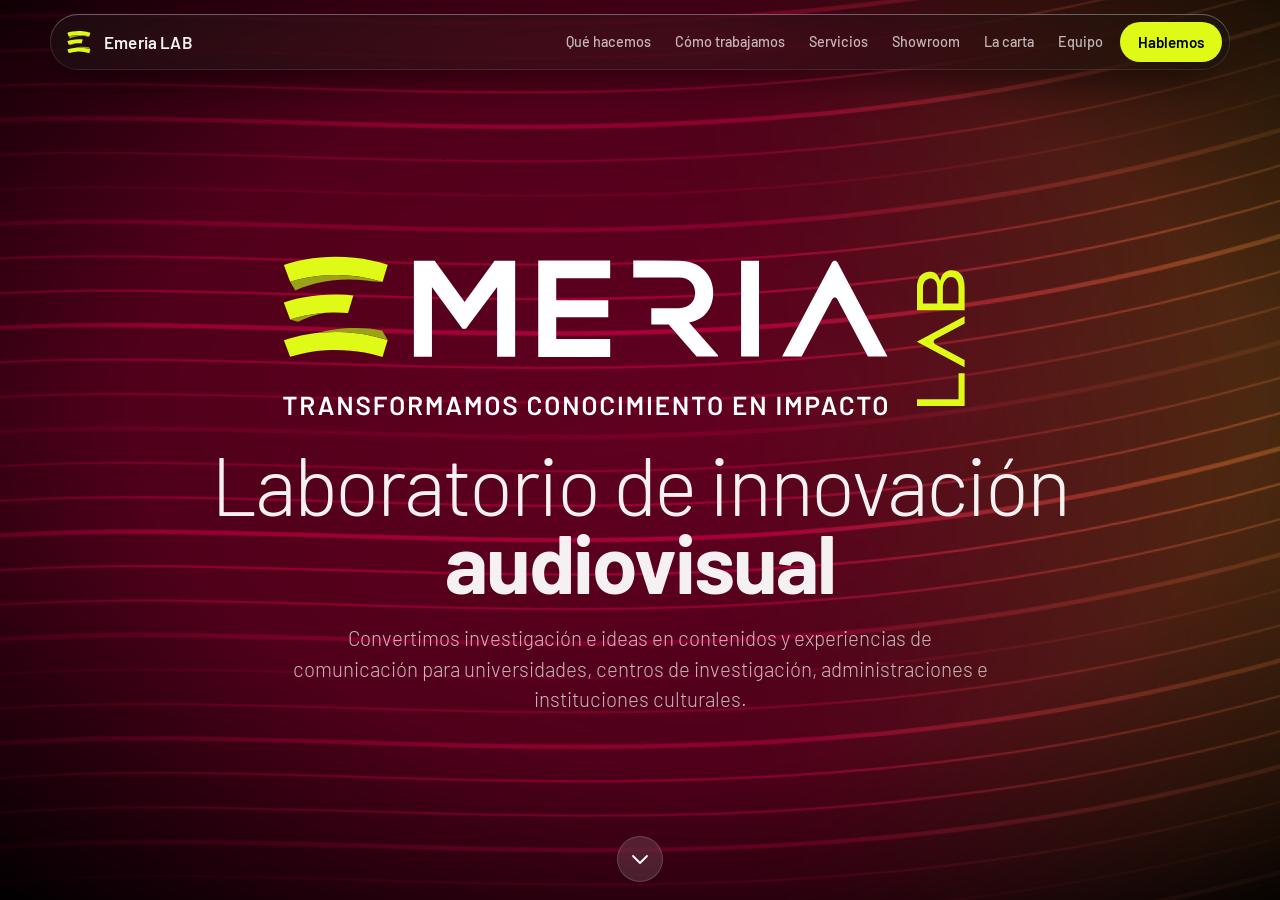
==== index.html @ b10e9a9f "Iguala las dos hojas de la carta Las dos páginas tienen el mismo ancho y el mismo cuerpo, y los plat" ====
<!doctype html>
<html lang="es">
<head>
  <meta charset="utf-8">
  <meta name="viewport" content="width=device-width, initial-scale=1">
  <meta name="description" content="Emeria LAB es un laboratorio de innovación audiovisual. Transformamos conocimiento en impacto: comunicación de proyectos de investigación, producción audiovisual y visualización de datos.">
  <meta name="theme-color" content="#000000">
  <meta property="og:title" content="Emeria LAB. Transformamos conocimiento en impacto">
  <meta property="og:description" content="Laboratorio de innovación audiovisual para ciencia, cultura, educación e innovación.">
  <meta property="og:type" content="website">
  <title>Emeria LAB. Transformamos conocimiento en impacto</title>
  <link rel="icon" href="favicon.svg">
  <link rel="preload" href="assets/fonts/barlow-300.woff2" as="font" type="font/woff2" crossorigin>
  <link rel="preload" href="assets/fonts/barlow-700.woff2" as="font" type="font/woff2" crossorigin>
  <link rel="stylesheet" href="assets/fonts/barlow.css">
  <link rel="stylesheet" href="carta.css?v=20261118i">
  <link rel="stylesheet" href="emeria.css?v=20261118i">
</head>
<body>
  <a class="skip-link" href="#que-hacemos">Ir al contenido</a>

  <!-- Luz de fondo: las bandas las dibuja home.js -->
  <div class="light" aria-hidden="true">
    <svg viewBox="0 0 1600 1000" preserveAspectRatio="xMidYMid slice" id="lightField">
      <defs>
        <linearGradient id="rib-gradient" gradientUnits="userSpaceOnUse" x1="0" y1="0" x2="1600" y2="0">
          <stop offset="0" stop-color="#f50152"/>
          <stop offset="0.3" stop-color="#f50152"/>
          <stop offset="0.85" stop-color="#defa16"/>
          <stop offset="1" stop-color="#defa16"/>
        </linearGradient>
      </defs>
      <g class="ribs glow"></g>
      <g class="ribs lines"></g>
    </svg>
  </div>

  <header>
    <nav class="nav" aria-label="Navegación principal">
      <a class="nav-brand" href="#inicio" aria-label="Emeria LAB, inicio">
        <img src="assets/brand/emeria-lab-imagotipo.svg" alt="" width="30" height="30">
        <span>Emeria LAB</span>
      </a>
      <div class="nav-links" id="navLinks">
        <a href="#que-hacemos">Qué hacemos</a>
        <a href="#como">Cómo trabajamos</a>
        <a href="#servicios">Servicios</a>
        <a href="#showroom">Showroom</a>
        <a href="#carta">La carta</a>
        <a href="#equipo">Equipo</a>
      </div>
      <button class="nav-toggle" id="navToggle" type="button" aria-expanded="false" aria-controls="navSheet">Menú</button>
      <a class="btn btn-lime btn-small" href="#contacto">Hablemos</a>
    </nav>
    <div class="nav-sheet" id="navSheet" data-open="false">
      <a href="#que-hacemos">Qué hacemos</a>
      <a href="#como">Cómo trabajamos</a>
      <a href="#servicios">Servicios</a>
      <a href="#showroom">Showroom</a>
      <a href="#carta">La carta</a>
      <a href="#equipo">Equipo</a>
      <a href="#contacto">Hablemos</a>
    </div>
  </header>

  <main class="reel" id="reel">
    <!-- 1. Inicio -->
    <section class="band hero" id="inicio">
      <div class="band-inner hero-stack">
        <div class="hero-seq">
          <div class="hero-mark">
            <img class="hero-logo" src="assets/brand/emeria-lab-logo-transparente.svg" width="612" height="284" alt="Emeria LAB. Transformamos conocimiento en impacto">
          </div>
          <h1 class="display">Laboratorio de innovación <b>audiovisual</b></h1>
          <p class="lead">Convertimos investigación e ideas en contenidos y experiencias de comunicación para universidades, centros de investigación, administraciones e instituciones culturales.</p>
        </div>
      </div>
    </section>

    <!-- 2. Qué hacemos -->
    <section class="band" id="que-hacemos" aria-labelledby="que-hacemos-title">
      <div class="band-inner about-grid">
        <div>
          <h2 class="sr-only" id="que-hacemos-title">Qué hacemos</h2>
          <p class="about-statement">Integramos <strong>investigación, creatividad y tecnologías emergentes</strong> para que el conocimiento llegue a las personas a las que tiene que llegar.</p>
          <p class="about-note">Cada proyecto se apoya en cuatro pilares: conocimiento, tecnología, creatividad y audiencias. Por eso el rigor entra desde el guion y la medición llega hasta la entrega.</p>
        </div>
        <ul class="fields">
          <li class="glass field-card">
            <h3>Ciencia</h3>
            <p>Divulgación de investigaciones, comunicación de resultados y proyectos científicos.</p>
          </li>
          <li class="glass field-card">
            <h3>Cultura</h3>
            <p>Patrimonio, creación artística, contenidos culturales y narrativas documentales.</p>
          </li>
          <li class="glass field-card">
            <h3>Educación</h3>
            <p>Recursos audiovisuales de aprendizaje, comunicación educativa y nuevos formatos didácticos.</p>
          </li>
          <li class="glass field-card">
            <h3>Innovación</h3>
            <p>Experimentación narrativa y tecnológica, inteligencia artificial y formatos emergentes.</p>
          </li>
        </ul>
      </div>
    </section>

    <!-- 3. Tres formas -->
    <section class="band" id="como" aria-labelledby="como-title">
      <div class="band-inner">
        <header class="band-head">
          <h2 class="title" id="como-title">Tres formas <b>de trabajar contigo</b></h2>
        </header>
        <ul class="modes" id="modes"></ul>
      </div>
    </section>

    <!-- 4. Cinco líneas -->
    <section class="band" id="servicios" aria-labelledby="servicios-title">
      <div class="band-inner">
        <header class="band-head">
          <h2 class="title" id="servicios-title">Cinco líneas <b>de servicio</b></h2>
        </header>
        <div class="services">
          <div class="line-tabs" id="lineTabs" role="tablist" aria-label="Líneas de servicio"></div>
          <div class="glass line-panel" id="linePanel" role="tabpanel" tabindex="0"></div>
        </div>
        <p class="services-more">
          <a class="text-link" href="servicios.html">Catálogo completo</a>
        </p>
      </div>
    </section>

    <!-- 5. Showroom -->
    <section class="band" id="showroom" aria-labelledby="showroom-title">
      <div class="band-inner">
        <header class="band-head show-head">
          <h2 class="title" id="showroom-title">Showroom</h2>
          <a class="show-more" href="showroom.html" aria-label="Ver más trabajos">
            <svg width="22" height="22" viewBox="0 0 22 22" aria-hidden="true"><path d="M8 4l7 7-7 7" fill="none" stroke="currentColor" stroke-width="1.8" stroke-linecap="round" stroke-linejoin="round"/></svg>
          </a>
        </header>
        <ul class="show-picks" id="showPicks"></ul>
      </div>
    </section>

    <!-- 6. La carta -->
    <section class="band" id="carta" aria-labelledby="carta-title">
      <h2 class="sr-only" id="carta-title">La carta</h2>
      <div class="carta-stage">
        <div class="carta-book" id="cartaBook">
          <div class="carta-page-left" id="cartaLeft">
            <div class="carta-logo">
              <img src="assets/brand/emeria-lab-logo-transparente.svg" width="612" height="284" alt="Emeria LAB. Transformamos conocimiento en impacto">
            </div>
            <div class="carta-left-sheet" id="cartaLeftSheet"></div>
          </div>
          <div class="carta-scene" id="cartaScene">
            <div class="carta-under" id="cartaUnder"></div>
            <div class="carta-leaf" id="cartaLeaf">
              <div class="carta-face carta-face-front" id="cartaFront"></div>
              <div class="carta-face carta-face-back" id="cartaBack" aria-hidden="true"></div>
            </div>
          </div>
        </div>
      </div>
      <p class="carta-live" id="cartaLive" aria-live="polite"></p>
    </section>

    <!-- 7. Contacto -->
    <section class="band" id="contacto" aria-labelledby="contacto-title">
      <div class="band-inner contact-grid">
        <div>
          <h2 class="title" id="contacto-title">Hablemos</h2>
          <p class="lead">Con unas líneas nos basta para empezar.</p>
        </div>

        <form class="glass contact-form" id="contactForm" novalidate>
          <div class="form-row">
            <label for="cf-name">Nombre</label>
            <input class="input" id="cf-name" name="nombre" type="text" autocomplete="name" required>
          </div>
          <div class="form-row">
            <label for="cf-org">Organización</label>
            <input class="input" id="cf-org" name="organizacion" type="text" autocomplete="organization">
          </div>
          <div class="form-row wide">
            <label for="cf-email">Correo electrónico</label>
            <input class="input" id="cf-email" name="correo" type="email" autocomplete="email" required>
          </div>
          <fieldset class="form-row">
            <legend>Desde dónde escribes</legend>
            <div class="segmented">
              <label><input type="radio" name="perfil" value="UNIR"> UNIR</label>
              <label><input type="radio" name="perfil" value="Entidad externa" checked> Otra entidad</label>
            </div>
          </fieldset>
          <div class="form-row">
            <label for="cf-line">Qué te interesa</label>
            <select class="input" id="cf-line" name="linea"></select>
          </div>
          <div class="form-row wide">
            <label for="cf-message">Cuéntanos qué necesitas</label>
            <textarea class="input" id="cf-message" name="mensaje" required placeholder="Qué quieres comunicar, a quién y para cuándo"></textarea>
          </div>
          <div class="hp" aria-hidden="true">
            <label for="cf-web">No rellenes este campo</label>
            <input id="cf-web" name="web" type="text" tabindex="-1" autocomplete="off">
          </div>
          <label class="consent form-row wide">
            <input type="checkbox" name="consentimiento" required>
            <span>Acepto que Emeria LAB use estos datos para responder a mi consulta.</span>
          </label>
          <div class="form-foot form-row wide">
            <button class="btn btn-lime" type="submit" id="contactSubmit">Enviar consulta</button>
            <p class="form-status" id="contactStatus" role="status" aria-live="polite"></p>
          </div>
        </form>
        <p class="contact-legal">© <span id="year">2026</span> Emeria LAB · UNIR TV · <a href="servicios.html">Catálogo</a> · <a href="formatos.html">Formatos</a></p>
      </div>
    </section>
  </main>

  <button class="reel-next" id="reelNext" type="button" aria-label="Siguiente pantalla">
    <svg width="22" height="22" viewBox="0 0 22 22" aria-hidden="true"><path d="M4 8l7 7 7-7" fill="none" stroke="currentColor" stroke-width="1.8" stroke-linecap="round" stroke-linejoin="round"/></svg>
  </button>

  <dialog class="equipo-dialog" id="equipo" aria-labelledby="equipo-title">
    <div class="equipo-dialog-bar">
      <h2 class="title" id="equipo-title">Quién está <b>detrás</b></h2>
      <button type="button" class="equipo-close" data-close-equipo>Cerrar</button>
    </div>
    <ul class="people" id="people"></ul>
    <p class="team-note">Universidad Internacional de La Rioja, UNIR TV.</p>
    <ul class="glass areas" id="areas"></ul>
  </dialog>

  <script src="data.js?v=20261118b"></script>
  <script src="home.js?v=20261118h"></script>
  <script src="carta.js?v=20261118i"></script>
</body>
</html>
---- assets/fonts/barlow.css ----
/* Barlow (SIL Open Font License 1.1), servida desde el propio sitio. */
@font-face {
  font-family: "Barlow";
  font-style: normal;
  font-weight: 300;
  font-display: swap;
  src: url("barlow-300.woff2") format("woff2");
}
@font-face {
  font-family: "Barlow";
  font-style: normal;
  font-weight: 400;
  font-display: swap;
  src: url("barlow-400.woff2") format("woff2");
}
@font-face {
  font-family: "Barlow";
  font-style: normal;
  font-weight: 500;
  font-display: swap;
  src: url("barlow-500.woff2") format("woff2");
}
@font-face {
  font-family: "Barlow";
  font-style: normal;
  font-weight: 600;
  font-display: swap;
  src: url("barlow-600.woff2") format("woff2");
}
@font-face {
  font-family: "Barlow";
  font-style: normal;
  font-weight: 700;
  font-display: swap;
  src: url("barlow-700.woff2") format("woff2");
}
---- carta.css ----
/* La carta, a pantalla completa. Títulos en italiana manuscrita,
   cuerpo en una romana con serifas. La hoja gira sobre el lomo. */

@font-face {
  font-family: "Italianno";
  font-style: normal;
  font-weight: 400;
  font-display: swap;
  src: url("assets/fonts/italianno-400.woff2") format("woff2");
}

@font-face {
  font-family: "Libre Baskerville";
  font-style: normal;
  font-weight: 400;
  font-display: swap;
  src: url("assets/fonts/libre-baskerville-400.woff2") format("woff2");
}

@font-face {
  font-family: "Libre Baskerville";
  font-style: normal;
  font-weight: 700;
  font-display: swap;
  src: url("assets/fonts/libre-baskerville-700.woff2") format("woff2");
}

*,
*::before,
*::after {
  box-sizing: border-box;
}

html,
body {
  height: 100%;
  margin: 0;
}

body {
  overflow: hidden;
  color: #1a120c;
  background:
    radial-gradient(70% 46% at 88% 8%, rgba(245, 1, 82, 0.38), transparent 56%),
    radial-gradient(54% 40% at 6% 96%, rgba(222, 250, 22, 0.16), transparent 52%),
    #14080c;
  font-family: "Libre Baskerville", "Palatino Linotype", Palatino, serif;
}

.carta-exit {
  position: fixed;
  top: 16px;
  left: 18px;
  z-index: 5;
  color: #fff;
  font-family: "Libre Baskerville", Palatino, serif;
  font-size: 0.92rem;
  letter-spacing: 0.04em;
  text-decoration: none;
}

.carta-exit:hover {
  color: #defa16;
}

.carta-stage {
  display: flex;
  align-items: center;
  justify-content: center;
  height: 100svh;
  padding: 54px 4vw 28px;
}

/* Cerrada, una hoja centrada. Al abrir, el libro crece hacia los dos lados
   y la hoja derecha se corre para dejar ver la izquierda. */
.carta-book {
  display: flex;
  align-items: stretch;
  width: min(560px, 100%);
  height: 100%;
  margin-inline: auto;
  transition: width 0.55s ease;
}

.carta-book.is-open {
  width: min(980px, 100%);
}

.carta-page-left {
  display: flex;
  flex: 0 0 0;
  align-items: center;
  justify-content: center;
  min-width: 0;
  overflow: hidden;
  opacity: 0;
  background: transparent;
  transition: flex-basis 0.55s ease, opacity 0.4s ease;
}

.carta-book.is-open .carta-page-left {
  flex: 0 0 38%;
  opacity: 1;
}

.carta-book.is-open .carta-house {
  display: none;
}

.carta-left-sheet {
  display: none;
  width: 100%;
  height: 100%;
  min-height: 0;
  overflow: auto;
}

.carta-book.is-spread .carta-logo {
  display: none;
}

.carta-book.is-spread .carta-left-sheet {
  display: block;
}

.carta-book.is-spread .carta-page-left,
.carta-book.is-spread .carta-scene {
  flex: 1 1 0;
}

.carta-book.is-spread .carta-page-left {
  align-items: stretch;
  justify-content: flex-start;
  overflow: hidden;
  background:
    radial-gradient(120% 70% at 50% 0%, rgba(255, 252, 245, 0.75), transparent 46%),
    linear-gradient(180deg, #f8f3ea 0%, #f1e6d4 100%);
  border-radius: 18px 6px 6px 18px;
  box-shadow:
    inset 0 0 0 1px rgba(26, 18, 12, 0.08),
    0 22px 40px rgba(0, 0, 0, 0.35);
}

/* Las dos hojas usan el mismo cuerpo y los platos ocupan la página. */
.carta-book.is-open .carta-title {
  font-size: clamp(2rem, 2.8vw, 2.7rem);
  line-height: 0.95;
}

.carta-book.is-open .carta-dishes,
.carta-book.is-open .carta-orders {
  flex: 1;
  align-content: space-evenly;
}

.carta-book.is-open .carta-foot {
  margin-top: 0;
}

.carta-book.is-open .carta-dish-name {
  min-width: auto;
  font-size: clamp(1.55rem, 2vw, 1.9rem);
  line-height: 1.05;
  overflow-wrap: normal;
}

.carta-book.is-open .carta-dish-line {
  flex-wrap: wrap;
}

.carta-left-sheet .carta-dish,
.carta-left-sheet a {
  pointer-events: none;
  cursor: default;
}

.carta-logo {
  width: min(100%, 340px);
  aspect-ratio: 612 / 150;
  overflow: hidden;
  background: transparent;
}

.carta-logo img {
  width: 100%;
  height: auto;
  max-width: none;
  margin-top: -11.4%;
}

.carta-scene {
  position: relative;
  flex: 1 1 auto;
  min-width: 0;
  height: 100%;
  perspective: 1800px;
  perspective-origin: left center;
}

.carta-under,
.carta-leaf,
.carta-face {
  position: absolute;
  inset: 0;
  border-radius: 6px 18px 18px 6px;
}

.carta-under,
.carta-face {
  overflow: auto;
  background:
    radial-gradient(120% 70% at 50% 0%, rgba(255, 252, 245, 0.75), transparent 46%),
    linear-gradient(180deg, #f8f3ea 0%, #f1e6d4 100%);
}

.carta-leaf {
  z-index: 2;
  transform-origin: left center;
  transform-style: preserve-3d;
}

.carta-face {
  backface-visibility: hidden;
  -webkit-backface-visibility: hidden;
}

.carta-face-front {
  box-shadow:
    inset 0 0 0 1px rgba(26, 18, 12, 0.08),
    0 22px 40px rgba(0, 0, 0, 0.35);
}

.carta-face-back {
  transform: rotateY(180deg);
  background:
    linear-gradient(90deg, #e4d5bf 0%, #efe4d0 18%, #f4ecdf 100%);
}

.carta-under::after {
  content: "";
  position: absolute;
  inset: 0;
  border-radius: inherit;
  background: linear-gradient(90deg, rgba(48, 24, 16, 0.28), transparent 58%);
  opacity: 0;
  pointer-events: none;
}

.carta-scene.is-turning .carta-under::after {
  opacity: 1;
}

.carta-sheet {
  position: relative;
  display: flex;
  flex-direction: column;
  min-height: 100%;
  padding: 42px 46px 28px;
}

.carta-sheet::before,
.carta-sheet::after {
  content: "";
  position: absolute;
  pointer-events: none;
  border: 1px solid rgba(26, 18, 12, 0.5);
}

.carta-sheet::before {
  inset: 14px;
}

.carta-sheet::after {
  inset: 18px;
  border-color: rgba(26, 18, 12, 0.22);
}

.carta-reverse {
  align-items: center;
  justify-content: center;
}

.carta-reverse .carta-house {
  font-size: clamp(3.4rem, 8vw, 5.2rem);
}

.carta-house,
.carta-title,
.carta-dish-name,
.carta-course {
  font-family: "Italianno", "Palatino Linotype", Palatino, serif;
  font-weight: 400;
  font-style: italic;
}

.carta-house {
  margin: 0;
  text-align: center;
  font-size: clamp(2.4rem, 5vw, 3.2rem);
  line-height: 1;
}

.carta-house b {
  font-weight: 400;
  font-style: italic;
}

.carta-title {
  margin: 6px 0 0;
  text-align: center;
  color: #1a120c;
  font-size: clamp(3rem, 6.4vw, 4.4rem);
  line-height: 0.95;
}

.carta-title b {
  font-weight: 400;
  font-style: italic;
}

.carta-ornament {
  display: flex;
  align-items: center;
  gap: 12px;
  width: 58%;
  margin: 14px auto 18px;
}

.carta-ornament::before,
.carta-ornament::after {
  content: "";
  flex: 1;
  border-top: 1px solid #1a120c;
}

.carta-ornament span {
  width: 6px;
  height: 6px;
  border: 1px solid #1a120c;
  transform: rotate(45deg);
}

.carta-lead,
.carta-prose,
.carta-sign,
.carta-dish-desc,
.carta-back,
.carta-again,
.carta-ficha,
.carta-folio {
  font-family: "Libre Baskerville", Palatino, serif;
}

.carta-lead,
.carta-prose,
.carta-sign {
  margin: 0;
  text-align: center;
  font-size: 0.98rem;
  line-height: 1.55;
}

.carta-lead {
  margin-bottom: 12px;
  font-size: 1.05rem;
}

.carta-prose {
  text-align: left;
}

.carta-course {
  margin: 8px 0 10px;
  text-align: center;
  font-size: clamp(2.2rem, 4vw, 2.8rem);
  line-height: 1;
}

.carta-specials,
.carta-dishes,
.carta-orders {
  margin: 0;
  padding: 0;
  list-style: none;
}

.carta-specials {
  display: grid;
  gap: 8px;
  font-size: 0.95rem;
  line-height: 1.45;
}

.carta-dishes,
.carta-orders {
  display: grid;
  gap: 2px;
}

.carta-orders {
  gap: 16px;
  margin-top: 8px;
}

.carta-dish,
.carta-back,
.carta-again {
  font: inherit;
  color: inherit;
}

.carta-dish {
  display: block;
  width: 100%;
  padding: 7px 4px;
  border: 0;
  border-radius: 2px;
  background: transparent;
  text-align: left;
  cursor: pointer;
}

.carta-dish:hover,
.carta-dish.is-chosen,
.carta-dish[aria-pressed="true"] {
  background: rgba(26, 18, 12, 0.05);
}

.carta-dish-line {
  display: flex;
  align-items: baseline;
  gap: 10px;
}

.carta-dish-name {
  min-width: 0;
  font-size: clamp(1.8rem, 3vw, 2.25rem);
  line-height: 1;
  overflow-wrap: anywhere;
}

.carta-leaders {
  flex: 1;
  border-bottom: 1px dotted rgba(26, 18, 12, 0.45);
  transform: translateY(-4px);
}

.carta-dish-price {
  flex: none;
  color: #9d123c;
  font-family: "Libre Baskerville", Palatino, serif;
  font-size: 0.92rem;
  white-space: nowrap;
}

.carta-dish-desc {
  display: block;
  margin-top: 3px;
  font-size: 0.86rem;
  line-height: 1.45;
  overflow-wrap: anywhere;
}

.carta-foot {
  display: flex;
  align-items: center;
  justify-content: space-between;
  gap: 12px;
  margin-top: auto;
  padding-top: 18px;
}

.carta-back,
.carta-again,
.carta-ficha {
  border: 0;
  background: transparent;
  color: #9d123c;
  cursor: pointer;
  font-size: 0.86rem;
  text-decoration: underline;
  text-underline-offset: 3px;
}

.carta-back {
  padding: 0;
}

.carta-ficha,
.carta-again {
  display: inline-block;
  margin-top: 6px;
}

.carta-again {
  margin-top: 18px;
}

.carta-folio {
  margin-left: auto;
  min-width: 1.4em;
  text-align: center;
}

.carta-sign {
  margin-top: 16px;
  font-size: 0.82rem;
}

.carta-live {
  position: absolute;
  width: 1px;
  height: 1px;
  overflow: hidden;
  clip: rect(0 0 0 0);
}

@media (max-width: 720px) {
  .carta-stage {
    padding: 52px 14px 16px;
  }

  .carta-sheet {
    padding: 28px 18px 16px;
  }

  .carta-title {
    font-size: 2.7rem;
  }

  .carta-dish-name {
    font-size: 1.7rem;
  }

  .carta-leaders {
    display: none;
  }

  .carta-dish-line {
    flex-wrap: wrap;
    justify-content: space-between;
  }

  .carta-dish-name {
    min-width: auto;
  }
}

@media (max-width: 720px) {
  .carta-book,
  .carta-book.is-open {
    flex-direction: column;
    align-items: center;
    width: 100%;
  }

  .carta-book.is-open .carta-page-left {
    flex: 0 0 72px;
    width: min(240px, 74%);
    overflow: visible;
    background: transparent;
    box-shadow: none;
    border-radius: 0;
  }

  .carta-book.is-spread .carta-logo {
    display: block;
  }

  .carta-book.is-spread .carta-left-sheet {
    display: none;
  }

  .carta-scene {
    flex: 1 1 0;
    width: 100%;
    height: auto;
    min-height: 0;
  }
}

@media (prefers-reduced-motion: reduce) {
  .carta-leaf,
  .carta-book,
  .carta-page-left {
    transition: none;
  }
}
---- emeria.css ----
/* ─────────────────────────────────────────────────────────────────────
   Emeria LAB · portada
   Tokens del manual de identidad: negro, lima y magenta; tipografía Barlow.
   ───────────────────────────────────────────────────────────────────── */

:root {
  --black: #000000;
  --lime: #defa16;
  --lime-deep: #9aa217;
  --magenta: #f50152;
  --magenta-deep: #a3003a;

  --text: rgba(255, 255, 255, 0.94);
  --text-soft: rgba(255, 255, 255, 0.7);
  --text-faint: rgba(255, 255, 255, 0.5);

  --glass: rgba(255, 255, 255, 0.07);
  --glass-strong: rgba(255, 255, 255, 0.11);
  --glass-line: rgba(255, 255, 255, 0.16);
  --glass-blur: 26px;

  --r-xl: 36px;
  --r-lg: 26px;
  --r-md: 16px;
  --r-pill: 999px;

  --wrap: 1180px;
  --gutter: clamp(20px, 5vw, 56px);
  --nav-h: 76px;

  /* Posición de la luz de fondo; la mueve home.js con el scroll. */
  --lx: 82%;
  --ly: 70%;
  --drift: 0;
}

*,
*::before,
*::after {
  box-sizing: border-box;
}

html {
  scroll-behavior: smooth;
  background: var(--black);
  -webkit-text-size-adjust: 100%;
}

@media (min-width: 900px) and (min-height: 640px) {
  html {
    scroll-snap-type: y proximity;
  }
}

body {
  margin: 0;
  min-height: 100vh;
  color: var(--text);
  background: var(--black);
  font-family: "Barlow", "Helvetica Neue", Arial, sans-serif;
  font-size: 1.0625rem;
  font-weight: 400;
  line-height: 1.55;
  -webkit-font-smoothing: antialiased;
  text-rendering: optimizeLegibility;
  overflow-x: hidden;
}

img,
svg {
  display: block;
  max-width: 100%;
}

a {
  color: inherit;
}

h1,
h2,
h3,
h4,
p,
ul,
ol {
  margin: 0;
}

ul,
ol {
  padding: 0;
  list-style: none;
}

button,
input,
select,
textarea {
  font: inherit;
  color: inherit;
}

:focus-visible {
  outline: 2px solid var(--lime);
  outline-offset: 3px;
  border-radius: 6px;
}

.sr-only {
  position: absolute;
  width: 1px;
  height: 1px;
  overflow: hidden;
  clip: rect(0 0 0 0);
  white-space: nowrap;
}

.skip-link {
  position: fixed;
  top: 10px;
  left: 10px;
  z-index: 100;
  padding: 10px 16px;
  border-radius: var(--r-pill);
  background: var(--lime);
  color: var(--black);
  font-weight: 600;
  text-decoration: none;
  transform: translateY(-200%);
}

.skip-link:focus {
  transform: none;
}

/* ─── Luz de fondo ───────────────────────────────────────────────────
   Bandas curvas con el degradado oficial magenta-lima. Quedan fijas y
   la máscara se desplaza con el scroll, de modo que cada apartado
   recibe la luz desde un sitio distinto. */

.light {
  position: fixed;
  inset: 0;
  z-index: 0;
  pointer-events: none;
  overflow: hidden;
  -webkit-mask-image: radial-gradient(95% 85% at var(--lx) var(--ly), #000 0%, rgba(0, 0, 0, 0.82) 46%, transparent 86%);
  mask-image: radial-gradient(95% 85% at var(--lx) var(--ly), #000 0%, rgba(0, 0, 0, 0.82) 46%, transparent 86%);
}

.light svg {
  position: absolute;
  inset: -12%;
  width: 124%;
  height: 124%;
  max-width: none;
  transform: translate3d(0, calc(var(--drift) * -7%), 0) rotate(calc(-6deg + var(--drift) * 10deg));
  will-change: transform;
}

.light .ribs path {
  fill: none;
  stroke: url(#rib-gradient);
  stroke-linecap: round;
}

.light .glow {
  filter: blur(70px);
  opacity: 0.88;
}

/* ─── Cristal ──────────────────────────────────────────────────────── */

.glass {
  position: relative;
  border-radius: var(--r-lg);
  background: var(--glass);
  -webkit-backdrop-filter: blur(var(--glass-blur)) saturate(170%);
  backdrop-filter: blur(var(--glass-blur)) saturate(170%);
  box-shadow:
    inset 0 1px 0 rgba(255, 255, 255, 0.28),
    inset 0 -1px 0 rgba(255, 255, 255, 0.05),
    inset 0 0 0 1px rgba(255, 255, 255, 0.09),
    0 30px 60px -30px rgba(0, 0, 0, 0.8);
}

/* Brillo que sigue al puntero: responde a una acción de la persona. */
.glass::after {
  content: "";
  position: absolute;
  inset: 0;
  border-radius: inherit;
  pointer-events: none;
  background: radial-gradient(420px circle at var(--mx, 50%) var(--my, -40%), rgba(255, 255, 255, 0.13), transparent 60%);
  opacity: 0;
  transition: opacity 0.35s ease;
}

.glass:hover::after {
  opacity: 1;
}

@supports not ((backdrop-filter: blur(1px)) or (-webkit-backdrop-filter: blur(1px))) {
  .glass,
  .nav,
  .nav-sheet {
    background: #161616;
  }
}

@media (prefers-reduced-transparency: reduce) {
  .glass,
  .nav,
  .nav-sheet {
    background: #161616;
    -webkit-backdrop-filter: none;
    backdrop-filter: none;
  }
}

/* ─── Navegación ───────────────────────────────────────────────────── */

.nav {
  position: fixed;
  top: 14px;
  left: 50%;
  z-index: 50;
  display: flex;
  align-items: center;
  gap: 6px;
  width: min(calc(100% - 24px), 1180px);
  padding: 8px 8px 8px 14px;
  border-radius: var(--r-pill);
  background: rgba(20, 20, 20, 0.55);
  -webkit-backdrop-filter: blur(22px) saturate(180%);
  backdrop-filter: blur(22px) saturate(180%);
  box-shadow:
    inset 0 1px 0 rgba(255, 255, 255, 0.25),
    inset 0 0 0 1px rgba(255, 255, 255, 0.1),
    0 18px 40px -18px rgba(0, 0, 0, 0.9);
  transform: translateX(-50%);
}

.nav-brand {
  display: flex;
  align-items: center;
  gap: 10px;
  margin-right: auto;
  padding: 4px 8px 4px 0;
  text-decoration: none;
  font-weight: 600;
  letter-spacing: 0.01em;
}

.nav-brand img {
  width: 30px;
  height: 30px;
}

.nav-links {
  display: flex;
  align-items: center;
  gap: 2px;
}

.nav-links a {
  position: relative;
  padding: 9px 11px;
  border-radius: var(--r-pill);
  color: var(--text-soft);
  font-size: 0.9rem;
  font-weight: 500;
  text-decoration: none;
  transition: color 0.2s ease, background-color 0.2s ease;
}

.nav-links a:hover {
  color: #fff;
  background: rgba(255, 255, 255, 0.08);
}

.nav-links a[aria-current="true"] {
  color: #fff;
  background: rgba(255, 255, 255, 0.12);
}

.nav-links a[aria-current="true"]::after {
  content: "";
  position: absolute;
  left: 13px;
  right: 13px;
  bottom: 5px;
  height: 2px;
  border-radius: 2px;
  background: var(--lime);
}

.nav-toggle {
  display: none;
  align-items: center;
  gap: 8px;
  padding: 9px 14px;
  border: 0;
  border-radius: var(--r-pill);
  background: rgba(255, 255, 255, 0.1);
  font-weight: 500;
  cursor: pointer;
}

.nav-sheet {
  position: fixed;
  top: 78px;
  left: 12px;
  right: 12px;
  z-index: 49;
  display: none;
  padding: 10px;
  border-radius: var(--r-lg);
  background: rgba(20, 20, 20, 0.72);
  -webkit-backdrop-filter: blur(26px) saturate(180%);
  backdrop-filter: blur(26px) saturate(180%);
  box-shadow: inset 0 1px 0 rgba(255, 255, 255, 0.22), inset 0 0 0 1px rgba(255, 255, 255, 0.1);
}

.nav-sheet a {
  display: block;
  padding: 14px 16px;
  border-radius: var(--r-md);
  font-size: 1.15rem;
  font-weight: 500;
  text-decoration: none;
}

.nav-sheet a:hover {
  background: rgba(255, 255, 255, 0.08);
}

@media (max-width: 860px) {
  .nav-links {
    display: none;
  }

  .nav-toggle {
    display: inline-flex;
  }

  .nav-sheet[data-open="true"] {
    display: block;
  }
}

/* ─── Botones ──────────────────────────────────────────────────────── */

.btn {
  display: inline-flex;
  align-items: center;
  justify-content: center;
  gap: 8px;
  min-height: 48px;
  padding: 12px 24px;
  border: 0;
  border-radius: var(--r-pill);
  font-size: 1rem;
  font-weight: 600;
  line-height: 1.1;
  text-decoration: none;
  cursor: pointer;
  transition: transform 0.18s ease, background-color 0.18s ease, box-shadow 0.18s ease;
}

.btn:active {
  transform: scale(0.98);
}

.btn-lime {
  background: var(--lime);
  color: var(--black);
}

.btn-lime:hover {
  background: #eaff4d;
  box-shadow: 0 0 0 6px rgba(222, 250, 22, 0.16);
}

.btn-glass {
  background: rgba(255, 255, 255, 0.1);
  color: #fff;
  box-shadow: inset 0 1px 0 rgba(255, 255, 255, 0.3), inset 0 0 0 1px rgba(255, 255, 255, 0.14);
  -webkit-backdrop-filter: blur(14px);
  backdrop-filter: blur(14px);
}

.btn-glass:hover {
  background: rgba(255, 255, 255, 0.18);
}

.btn-small {
  min-height: 40px;
  padding: 8px 18px;
  font-size: 0.95rem;
}

.btn[disabled] {
  opacity: 0.55;
  cursor: progress;
}

.text-link {
  color: #fff;
  font-weight: 500;
  text-decoration: underline;
  text-decoration-color: var(--lime);
  text-decoration-thickness: 2px;
  text-underline-offset: 5px;
}

.text-link:hover {
  color: var(--lime);
}

/* ─── Estructura de apartados ──────────────────────────────────────── */

main {
  position: relative;
  z-index: 1;
}

.band {
  position: relative;
  display: flex;
  flex-direction: column;
  justify-content: center;
  min-height: 100vh;
  min-height: 100svh;
  padding: calc(var(--nav-h) + 36px) var(--gutter) 56px;
  scroll-snap-align: start;
}

.band-inner {
  width: 100%;
  max-width: var(--wrap);
  margin: 0 auto;
}

.band-head {
  max-width: 760px;
  margin-bottom: clamp(28px, 4vw, 52px);
}

/* Titulares: el salto entre Light y Bold es el rasgo tipográfico de la marca. */
.display {
  font-size: clamp(2.6rem, min(6.4vw, 10.5vh), 5.4rem);
  font-weight: 300;
  line-height: 0.95;
  letter-spacing: -0.025em;
}

.title {
  font-size: clamp(2.1rem, 4.6vw, 3.9rem);
  font-weight: 300;
  line-height: 1;
  letter-spacing: -0.02em;
}

.display b,
.title b {
  display: block;
  font-weight: 700;
}

.lead {
  max-width: 34em;
  margin-top: 22px;
  color: var(--text-soft);
  font-size: clamp(1.1rem, 1.6vw, 1.3rem);
  font-weight: 300;
  line-height: 1.5;
}

/* ─── Hero ─────────────────────────────────────────────────────────── */

.hero-stack {
  display: flex;
  flex-direction: column;
  align-items: center;
  text-align: center;
}

.hero-seq {
  display: flex;
  flex-direction: column;
  align-items: center;
  width: 100%;
}

/* El logo se recorta solo en su margen vacío. El fondo es transparente
   para que la luz de la página se vea a través de la marca. */
.hero-mark {
  width: min(760px, 92vw);
  aspect-ratio: 612 / 150;
  margin-bottom: clamp(8px, 2vh, 22px);
  overflow: hidden;
  background: transparent;
}

.hero-logo {
  width: 100%;
  height: auto;
  max-width: none;
  margin-top: -11.4%;
}

.hero .lead {
  margin-inline: auto;
}

.hero-actions {
  display: flex;
  flex-wrap: wrap;
  justify-content: center;
  gap: 12px;
  margin-top: 32px;
}

.hero-lines {
  display: flex;
  gap: 18px;
  width: 100%;
  margin-top: clamp(32px, 5vh, 56px);
}

.hero-lines a {
  flex: 1 1 0;
  min-width: 0;
  display: flex;
  flex-direction: column;
  align-items: center;
  gap: 6px;
  padding: 4px;
  font-size: clamp(0.98rem, 1.25vw, 1.12rem);
  font-weight: 500;
  line-height: 1.25;
  text-decoration: none;
  transition: color 0.2s ease;
}

.hero-lines a:hover {
  color: var(--lime);
}

.hero-lines .count {
  color: var(--text-faint);
  font-size: 0.85rem;
  font-weight: 400;
}

.hero-lines a:hover .count {
  color: var(--lime);
}

/* Pantallas anchas pero bajas: el hero se compacta para que quepan los botones. */
@media (min-width: 861px) and (max-height: 820px) {
  .band.hero {
    padding-top: calc(var(--nav-h) + 12px);
    padding-bottom: 28px;
  }

  .hero-mark {
    width: min(520px, 70vw);
    margin-bottom: 4px;
  }

  .hero .display {
    font-size: clamp(2.1rem, 7vh, 3.4rem);
  }

  .hero .lead {
    margin-top: 12px;
    font-size: 1.02rem;
  }

  .hero-actions {
    margin-top: 16px;
  }

  .hero-lines {
    margin-top: 22px;
  }
}

/* Única secuencia de entrada de la página.
   Primero el nombre del logo, después el eslogan (van en el mismo SVG oficial). */
@media (prefers-reduced-motion: no-preference) {
  .hero-mark {
    opacity: 0;
    animation: mark-in 1.35s cubic-bezier(0.2, 0.7, 0.2, 1) forwards;
  }

  .hero-seq > :not(.hero-mark) {
    opacity: 0;
    transform: translateY(18px);
    animation: rise 0.9s cubic-bezier(0.2, 0.7, 0.2, 1) forwards;
  }

  .hero-seq > :nth-child(2) { animation-delay: 0.55s; }
  .hero-seq > :nth-child(3) { animation-delay: 0.7s; }
  .hero-seq > :nth-child(4) { animation-delay: 0.85s; }

  .hero-lines {
    opacity: 0;
    transform: translateY(18px);
    animation: rise 1s cubic-bezier(0.2, 0.7, 0.2, 1) 1s forwards;
  }

  .light {
    animation: light-in 1.8s ease-out both;
  }
}

@keyframes mark-in {
  0% {
    opacity: 0;
    clip-path: inset(0 0 24% 0);
    transform: scale(0.94);
  }

  42% {
    opacity: 1;
    clip-path: inset(0 0 24% 0);
    transform: scale(1);
  }

  100% {
    opacity: 1;
    clip-path: inset(0 0 0 0);
    transform: none;
  }
}

@keyframes rise {
  to {
    opacity: 1;
    transform: none;
  }
}

@keyframes light-in {
  from { opacity: 0; }
  to { opacity: 1; }
}

/* ─── Qué hacemos ──────────────────────────────────────────────────── */

.about-grid {
  display: grid;
  grid-template-columns: minmax(0, 1fr) minmax(0, 1fr);
  gap: clamp(28px, 5vw, 72px);
  align-items: start;
}

.about-statement {
  font-size: clamp(1.5rem, 2.7vw, 2.3rem);
  font-weight: 300;
  line-height: 1.22;
  letter-spacing: -0.01em;
}

.about-statement strong {
  font-weight: 600;
}

.about-note {
  margin-top: 26px;
  max-width: 30em;
  color: var(--text-soft);
}

.fields {
  display: grid;
  grid-template-columns: repeat(2, minmax(0, 1fr));
  gap: 12px;
}

.field-card {
  padding: 22px 22px 24px;
}

.field-card h3 {
  font-size: 1.45rem;
  font-weight: 700;
  line-height: 1.1;
}

.field-card p {
  margin-top: 10px;
  color: var(--text-soft);
  font-size: 0.98rem;
  line-height: 1.45;
}

.field-card:nth-child(1) { border-radius: var(--r-xl) var(--r-md) var(--r-md) var(--r-md); }
.field-card:nth-child(2) { border-radius: var(--r-md) var(--r-xl) var(--r-md) var(--r-md); }
.field-card:nth-child(3) { border-radius: var(--r-md) var(--r-md) var(--r-md) var(--r-xl); }
.field-card:nth-child(4) { border-radius: var(--r-md) var(--r-md) var(--r-xl) var(--r-md); }

/* ─── Servicios ────────────────────────────────────────────────────── */

.services {
  display: grid;
  grid-template-columns: minmax(0, 0.8fr) minmax(0, 1.2fr);
  gap: 14px;
  align-items: start;
}

.line-tabs {
  display: flex;
  flex-direction: column;
  gap: 6px;
}

.line-tab {
  width: 100%;
  padding: 18px 20px;
  border: 0;
  border-radius: 22px;
  background: transparent;
  text-align: left;
  cursor: pointer;
  transition: background-color 0.2s ease;
}

.line-tab:hover {
  background: rgba(255, 255, 255, 0.06);
}

.line-tab-name {
  display: block;
  color: var(--text-soft);
  font-size: clamp(1.15rem, 1.7vw, 1.4rem);
  font-weight: 500;
  line-height: 1.15;
  transition: color 0.2s ease;
}

.line-tab-short {
  display: none;
}

.line-tab-summary {
  display: none;
  margin-top: 8px;
  color: var(--text-soft);
  font-size: 0.97rem;
  line-height: 1.45;
}

.line-tab[aria-selected="true"] {
  background: var(--glass-strong);
  box-shadow: inset 0 1px 0 rgba(255, 255, 255, 0.24), inset 0 0 0 1px rgba(255, 255, 255, 0.08), inset 4px 0 0 var(--lime);
  -webkit-backdrop-filter: blur(var(--glass-blur)) saturate(170%);
  backdrop-filter: blur(var(--glass-blur)) saturate(170%);
}

.line-tab[aria-selected="true"] .line-tab-name {
  color: #fff;
  font-weight: 700;
}

.line-tab[aria-selected="true"] .line-tab-summary {
  display: block;
}

.line-panel {
  padding: 10px;
  border-radius: var(--r-xl);
}

.service-item + .service-item {
  box-shadow: 0 -1px 0 rgba(255, 255, 255, 0.09);
}

.service-toggle {
  display: grid;
  grid-template-columns: minmax(0, 1fr) auto auto;
  gap: 4px 18px;
  align-items: center;
  width: 100%;
  padding: 18px 16px 18px 20px;
  border: 0;
  border-radius: 22px;
  background: transparent;
  text-align: left;
  cursor: pointer;
  transition: background-color 0.2s ease;
}

.service-toggle:hover {
  background: rgba(255, 255, 255, 0.07);
}

.service-name {
  font-size: 1.22rem;
  font-weight: 600;
  line-height: 1.2;
}

.service-subtitle {
  grid-column: 1;
  color: var(--text-soft);
  font-size: 0.97rem;
  line-height: 1.4;
}

.service-price {
  grid-row: 1 / span 2;
  grid-column: 2;
  color: var(--lime);
  font-size: 0.95rem;
  font-weight: 500;
  white-space: nowrap;
}

.service-chevron {
  grid-row: 1 / span 2;
  grid-column: 3;
  display: grid;
  place-items: center;
  width: 34px;
  height: 34px;
  border-radius: 50%;
  background: rgba(255, 255, 255, 0.09);
  transition: transform 0.25s ease, background-color 0.2s ease;
}

.service-toggle[aria-expanded="true"] .service-chevron {
  transform: rotate(45deg);
  background: var(--lime);
  color: var(--black);
}

.service-body {
  display: grid;
  grid-template-rows: 0fr;
  transition: grid-template-rows 0.3s ease;
}

.service-item[data-open="true"] .service-body {
  grid-template-rows: 1fr;
}

.service-body-inner {
  overflow: hidden;
  visibility: hidden;
  transition: visibility 0s 0.3s;
}

.service-item[data-open="true"] .service-body-inner {
  visibility: visible;
  transition: visibility 0s;
}

.service-detail {
  padding: 4px 20px 24px;
}

.service-detail p {
  max-width: 62ch;
  color: var(--text-soft);
  font-size: 1rem;
}

.service-includes {
  display: grid;
  grid-template-columns: repeat(2, minmax(0, 1fr));
  gap: 8px 22px;
  margin: 18px 0 20px;
}

.service-embed {
  width: 100%;
  height: min(460px, 62vw);
  margin: 16px 0 8px;
  border: 0;
  border-radius: var(--r-md);
  background: #f7f3ea;
}

.service-gallery {
  display: grid;
  grid-template-columns: repeat(3, minmax(0, 1fr));
  gap: 10px;
  margin: 16px 0 4px;
}

.service-gallery img {
  width: 100%;
  height: auto;
  border-radius: 12px;
  background: #fff;
}

.service-includes li {
  position: relative;
  padding-left: 18px;
  font-size: 0.97rem;
  line-height: 1.4;
}

.service-includes li::before {
  content: "";
  position: absolute;
  left: 0;
  top: 0.55em;
  width: 8px;
  height: 3px;
  border-radius: 2px;
  background: var(--lime);
}

.service-detail .price-detail {
  margin-bottom: 18px;
  font-size: 0.93rem;
}

.line-foot {
  display: flex;
  flex-wrap: wrap;
  gap: 10px 22px;
  align-items: center;
  justify-content: space-between;
  padding: 16px 20px 12px;
  color: var(--text-faint);
  font-size: 0.9rem;
  box-shadow: 0 -1px 0 rgba(255, 255, 255, 0.09);
}

.services-more {
  display: flex;
  flex-wrap: wrap;
  gap: 12px 28px;
  margin-top: 26px;
}

/* ─── Cómo trabajamos contigo ──────────────────────────────────────── */
/* Tres bandas apiladas que crecen, como el alcance de cada modalidad. */

.modes {
  display: grid;
  gap: 12px;
}

.mode {
  display: grid;
  grid-template-columns: minmax(0, 0.9fr) minmax(0, 1.4fr) minmax(0, 1fr);
  gap: 10px 32px;
  align-items: center;
  padding: 26px 30px;
  border-radius: var(--r-pill);
}

.mode:nth-child(1) { width: 76%; }
.mode:nth-child(2) { width: 88%; }
.mode:nth-child(3) { width: 100%; }

.mode h3 {
  font-size: clamp(1.3rem, 2vw, 1.7rem);
  font-weight: 700;
  line-height: 1.1;
}

.mode p {
  color: var(--text-soft);
  font-size: 1rem;
  line-height: 1.4;
}

.mode .mode-example {
  color: var(--text);
  font-size: 0.95rem;
}

.audiences {
  display: grid;
  grid-template-columns: repeat(2, minmax(0, 1fr));
  gap: 12px 48px;
  margin-top: clamp(28px, 4vw, 48px);
}

.audience h3 {
  font-size: 1.15rem;
  font-weight: 700;
}

.audience p {
  margin-top: 6px;
  color: var(--text-soft);
}

/* ─── Método ───────────────────────────────────────────────────────── */

.method {
  position: relative;
  display: grid;
  grid-template-columns: repeat(6, minmax(0, 1fr));
  gap: 12px;
  padding: 34px 30px 36px;
  border-radius: var(--r-xl);
  counter-reset: fase;
}

.method::before {
  content: "";
  position: absolute;
  top: 61px;
  left: 58px;
  right: calc((100% - 120px) / 6 + 2px);
  height: 2px;
  background: linear-gradient(90deg, var(--magenta), var(--lime));
}

.phase {
  position: relative;
  counter-increment: fase;
  padding-top: 76px;
}

.phase::before {
  content: counter(fase);
  position: absolute;
  top: 0;
  left: 0;
  display: grid;
  place-items: center;
  width: 56px;
  height: 56px;
  border-radius: 50%;
  background: #111;
  box-shadow: inset 0 0 0 2px rgba(255, 255, 255, 0.85);
  font-size: 1.35rem;
  font-weight: 700;
}

.phase h3 {
  font-size: 1.12rem;
  font-weight: 700;
  line-height: 1.15;
}

.phase p {
  margin-top: 10px;
  color: var(--text-soft);
  font-size: 0.95rem;
  line-height: 1.42;
}

.phase .phase-result {
  margin-top: 12px;
  color: var(--text);
  font-size: 0.9rem;
  font-weight: 500;
}

/* ─── Trabajos ─────────────────────────────────────────────────────── */

.filters {
  display: flex;
  flex-wrap: wrap;
  gap: 8px;
  margin-bottom: 22px;
}

.filter {
  padding: 9px 16px;
  border: 0;
  border-radius: var(--r-pill);
  background: rgba(255, 255, 255, 0.08);
  box-shadow: inset 0 0 0 1px rgba(255, 255, 255, 0.12);
  color: var(--text-soft);
  font-size: 0.95rem;
  font-weight: 500;
  cursor: pointer;
  transition: background-color 0.2s ease, color 0.2s ease;
}

.filter:hover {
  color: #fff;
  background: rgba(255, 255, 255, 0.14);
}

.filter[aria-pressed="true"] {
  background: var(--lime);
  box-shadow: none;
  color: var(--black);
}

.works {
  display: grid;
  grid-template-columns: repeat(3, minmax(0, 1fr));
  gap: 14px;
}

.work {
  display: flex;
  flex-direction: column;
  overflow: hidden;
  border-radius: var(--r-lg);
}

.work-cover {
  position: relative;
  aspect-ratio: 16 / 9;
  overflow: hidden;
  background: var(--black);
}

.work-cover img {
  width: 100%;
  height: 100%;
  object-fit: cover;
}

.work-cover-contain {
  background: #fff;
}

.work-cover-contain img {
  object-fit: contain;
}

/* Carátula de marca para los trabajos sin imagen. */
.work-cover-brand {
  position: absolute;
  inset: 0;
  display: flex;
  align-items: flex-end;
  padding: 16px 18px;
  background:
    repeating-linear-gradient(168deg, rgba(0, 0, 0, 0) 0 9px, rgba(0, 0, 0, 0.22) 9px 11px),
    linear-gradient(120deg, var(--magenta) 0%, var(--magenta-deep) 100%);
  color: #fff;
  font-size: clamp(1.4rem, 2.4vw, 1.9rem);
  font-weight: 700;
  line-height: 1;
  letter-spacing: -0.01em;
}

.work:nth-child(even) .work-cover-brand {
  background:
    repeating-linear-gradient(168deg, rgba(0, 0, 0, 0) 0 9px, rgba(0, 0, 0, 0.16) 9px 11px),
    linear-gradient(120deg, var(--lime) 0%, var(--lime-deep) 100%);
  color: var(--black);
}

.work-body {
  display: flex;
  flex: 1;
  flex-direction: column;
  padding: 20px 22px 22px;
}

.work-meta {
  display: flex;
  flex-wrap: wrap;
  gap: 6px 14px;
  color: var(--text-soft);
  font-size: 0.9rem;
  font-weight: 500;
}

.work-meta span:first-child {
  color: var(--lime);
}

.work h2,
.work h3 {
  margin-top: 10px;
  font-size: 1.28rem;
  font-weight: 700;
  line-height: 1.15;
}

.work p {
  margin: 10px 0 18px;
  color: var(--text-soft);
  font-size: 0.97rem;
  line-height: 1.45;
}

.work .text-link {
  margin-top: auto;
  align-self: flex-start;
}

.works-more {
  margin-top: 22px;
}

.works-empty {
  padding: 28px;
  color: var(--text-soft);
}

/* ─── Equipo ───────────────────────────────────────────────────────── */

.team-grid {
  display: grid;
  grid-template-columns: minmax(0, 1.05fr) minmax(0, 0.95fr);
  gap: clamp(24px, 4vw, 56px);
  align-items: start;
}

.people {
  display: grid;
  gap: 10px;
}

.person {
  display: flex;
  align-items: center;
  gap: 18px;
  padding: 16px 22px 16px 16px;
  border-radius: var(--r-pill);
}

.person-photo {
  flex: none;
  display: grid;
  place-items: center;
  width: 62px;
  height: 62px;
  border-radius: 50%;
  background: var(--black);
  box-shadow: inset 0 0 0 2px var(--lime);
  font-size: 1.15rem;
  font-weight: 700;
  overflow: hidden;
}

.person-photo img {
  width: 100%;
  height: 100%;
  object-fit: cover;
}

.person h3 {
  font-size: 1.22rem;
  font-weight: 700;
  line-height: 1.15;
}

.person p {
  margin-top: 3px;
  color: var(--text-soft);
  font-size: 0.95rem;
  line-height: 1.35;
}

.areas {
  display: grid;
  gap: 20px;
  padding: 28px 30px;
  border-radius: var(--r-xl);
}

.area h3 {
  font-size: 1.12rem;
  font-weight: 700;
  line-height: 1.2;
}

.area p {
  margin-top: 4px;
  color: var(--text-soft);
  font-size: 0.97rem;
}

.team-note {
  margin-top: 22px;
  color: var(--text-soft);
  font-size: 0.97rem;
}

/* ─── Contacto ─────────────────────────────────────────────────────── */

.contact-grid {
  display: grid;
  grid-template-columns: minmax(0, 0.85fr) minmax(0, 1.15fr);
  gap: clamp(24px, 5vw, 64px);
  align-items: start;
}

.contact-form {
  display: grid;
  grid-template-columns: repeat(2, minmax(0, 1fr));
  gap: 16px;
  padding: clamp(20px, 3vw, 32px);
  border-radius: var(--r-xl);
}

.form-row {
  display: grid;
  gap: 7px;
}

.form-row.wide {
  grid-column: 1 / -1;
}

.form-row label,
.form-row legend {
  padding: 0;
  font-size: 0.95rem;
  font-weight: 500;
}

fieldset.form-row {
  min-width: 0;
  margin: 0;
  padding: 0;
  border: 0;
}

.input {
  width: 100%;
  min-height: 48px;
  padding: 12px 16px;
  border: 0;
  border-radius: var(--r-md);
  background: rgba(0, 0, 0, 0.42);
  box-shadow: inset 0 0 0 1px rgba(255, 255, 255, 0.2);
  color: #fff;
  transition: box-shadow 0.2s ease, background-color 0.2s ease;
}

.input::placeholder {
  color: var(--text-faint);
}

.input:hover {
  box-shadow: inset 0 0 0 1px rgba(255, 255, 255, 0.4);
}

.input:focus-visible {
  outline: 0;
  background: rgba(0, 0, 0, 0.6);
  box-shadow: inset 0 0 0 2px var(--lime);
}

textarea.input {
  min-height: 132px;
  resize: vertical;
}

select.input {
  appearance: none;
  padding-right: 42px;
  background-image: url("data:image/svg+xml,%3Csvg xmlns='http://www.w3.org/2000/svg' width='14' height='9' viewBox='0 0 14 9'%3E%3Cpath d='M1 1l6 6 6-6' fill='none' stroke='%23defa16' stroke-width='2' stroke-linecap='round'/%3E%3C/svg%3E");
  background-repeat: no-repeat;
  background-position: right 16px center;
}

select.input option {
  background: #111;
  color: #fff;
}

.segmented {
  display: grid;
  grid-template-columns: repeat(2, minmax(0, 1fr));
  gap: 4px;
  padding: 4px;
  border-radius: var(--r-pill);
  background: rgba(0, 0, 0, 0.42);
  box-shadow: inset 0 0 0 1px rgba(255, 255, 255, 0.2);
}

.segmented label {
  position: relative;
  display: grid;
  place-items: center;
  min-height: 42px;
  padding: 8px 12px;
  border-radius: var(--r-pill);
  color: var(--text-soft);
  font-weight: 500;
  text-align: center;
  cursor: pointer;
  transition: background-color 0.2s ease, color 0.2s ease;
}

.segmented input {
  position: absolute;
  inset: 0;
  margin: 0;
  opacity: 0;
  cursor: pointer;
}

.segmented label:has(input:checked) {
  background: var(--lime);
  color: var(--black);
}

.segmented label:has(input:focus-visible) {
  outline: 2px solid var(--lime);
  outline-offset: 3px;
}

.consent {
  display: flex;
  gap: 12px;
  align-items: flex-start;
  color: var(--text-soft);
  font-size: 0.93rem;
  line-height: 1.4;
}

.consent input {
  flex: none;
  width: 20px;
  height: 20px;
  margin: 1px 0 0;
  accent-color: var(--lime);
}

.form-foot {
  display: flex;
  flex-wrap: wrap;
  gap: 14px 20px;
  align-items: center;
}

.form-status {
  flex: 1;
  min-width: 220px;
  font-size: 0.97rem;
  line-height: 1.4;
}

.form-status[data-state="ok"] {
  color: var(--lime);
}

.form-status[data-state="error"] {
  color: #ff8fb1;
}

.hp {
  position: absolute;
  left: -9999px;
}

.contact-paths {
  display: grid;
  gap: 18px;
  margin-top: 32px;
}

.contact-paths h3 {
  font-size: 1.1rem;
  font-weight: 700;
}

.contact-paths p {
  margin-top: 4px;
  color: var(--text-soft);
}

/* ─── Pie ──────────────────────────────────────────────────────────── */

.footer {
  position: relative;
  z-index: 1;
  padding: 56px var(--gutter) 36px;
  background: var(--black);
  box-shadow: 0 -1px 0 rgba(255, 255, 255, 0.12);
  scroll-snap-align: end;
}

.footer-inner {
  display: grid;
  grid-template-columns: minmax(0, 1.3fr) repeat(2, minmax(0, 0.7fr));
  gap: 36px;
  max-width: var(--wrap);
  margin: 0 auto;
}

.footer-logo {
  width: 220px;
}

.footer p {
  margin-top: 18px;
  max-width: 30em;
  color: var(--text-soft);
  font-size: 0.95rem;
}

.footer h2 {
  margin-bottom: 12px;
  font-size: 0.98rem;
  font-weight: 700;
}

.footer li + li {
  margin-top: 8px;
}

.footer li a {
  color: var(--text-soft);
  text-decoration: none;
}

.footer li a:hover {
  color: var(--lime);
}

.footer-legal {
  max-width: var(--wrap);
  margin: 40px auto 0;
  color: var(--text-faint);
  font-size: 0.88rem;
}

/* ─── Adaptación a pantallas pequeñas ──────────────────────────────── */

@media (max-width: 1080px) {
  .method {
    grid-template-columns: repeat(3, minmax(0, 1fr));
    gap: 36px 16px;
  }

  .method::before {
    display: none;
  }

  .works {
    grid-template-columns: repeat(2, minmax(0, 1fr));
  }
}

@media (max-width: 860px) {
  .band {
    min-height: 0;
    padding: calc(var(--nav-h) + 36px) var(--gutter) 56px;
  }

  .band.hero {
    min-height: 100svh;
  }

  .hero-lines {
    gap: 0;
    margin-inline: calc(var(--gutter) * -1);
    padding-inline: var(--gutter);
    overflow-x: auto;
    scroll-snap-type: x proximity;
    scrollbar-width: none;
  }

  .hero-lines::-webkit-scrollbar {
    display: none;
  }

  .hero-lines a {
    flex: 0 0 100%;
    scroll-snap-align: center;
  }

  .about-grid,
  .services,
  .team-grid,
  .contact-grid {
    grid-template-columns: minmax(0, 1fr);
  }

  /* En el móvil las cinco líneas se ven enteras, con el nombre corto. */
  .line-tabs {
    flex-direction: row;
    flex-wrap: wrap;
    justify-content: center;
    gap: 8px;
    margin: 0;
    padding: 0 0 8px;
    overflow: visible;
  }

  .line-tab {
    flex: none;
    width: auto;
    max-width: none;
    padding: 10px 14px;
    border-radius: var(--r-pill);
    background: rgba(255, 255, 255, 0.07);
  }

  .line-tab-name {
    display: none;
  }

  .line-tab-short {
    display: block;
    font-size: 0.92rem;
    font-weight: 600;
    line-height: 1.15;
    text-align: center;
  }

  .line-tab[aria-selected="true"] {
    background: var(--lime);
    box-shadow: none;
    -webkit-backdrop-filter: none;
    backdrop-filter: none;
  }

  .line-tab[aria-selected="true"] .line-tab-name,
  .line-tab[aria-selected="true"] .line-tab-short {
    color: var(--black);
  }

  .line-tab[aria-selected="true"] .line-tab-summary {
    display: none;
  }

  .line-summary-mobile {
    display: block;
    padding: 12px 20px 6px;
    color: var(--text-soft);
    font-size: 0.97rem;
  }

  .mode,
  .mode:nth-child(1),
  .mode:nth-child(2) {
    width: 100%;
    grid-template-columns: minmax(0, 1fr);
    padding: 24px 26px;
    border-radius: var(--r-lg);
  }

  .audiences {
    grid-template-columns: minmax(0, 1fr);
  }

  .footer-inner {
    grid-template-columns: minmax(0, 1fr) minmax(0, 1fr);
  }

  .footer-inner > :first-child {
    grid-column: 1 / -1;
  }
}

@media (min-width: 861px) {
  .line-summary-mobile {
    display: none;
  }
}

@media (max-width: 620px) {
  .fields,
  .works,
  .contact-form,
  .service-includes,
  .service-gallery {
    grid-template-columns: minmax(0, 1fr);
  }

  .method {
    grid-template-columns: minmax(0, 1fr);
    gap: 26px;
    padding: 26px 22px;
  }

  .phase {
    padding-top: 0;
    padding-left: 76px;
    min-height: 56px;
  }

  .service-toggle {
    grid-template-columns: minmax(0, 1fr) auto;
    padding: 16px 12px 16px 16px;
  }

  .service-price {
    grid-row: 3;
    grid-column: 1;
    margin-top: 4px;
  }

  .service-chevron {
    grid-row: 1 / span 3;
    grid-column: 2;
  }

  .service-detail {
    padding: 4px 16px 22px;
  }

  .person {
    border-radius: var(--r-lg);
  }
}

@media (prefers-reduced-motion: reduce) {
  html {
    scroll-behavior: auto;
    scroll-snap-type: none;
  }

  *,
  *::before,
  *::after {
    transition-duration: 0.01ms !important;
    animation-duration: 0.01ms !important;
  }

  .light svg {
    transform: rotate(-6deg);
  }

  .reel {
    scroll-behavior: auto;
  }
}

/* ─── Recorrido horizontal ───────────────────────────────────────────
   Cada apartado ocupa una pantalla. La rueda hacia abajo pasa a la
   siguiente; el dedo en horizontal también. */

html:has(#reel),
body:has(#reel) {
  height: 100%;
}

body:has(#reel) {
  overflow: hidden;
}

.reel {
  display: flex;
  height: 100svh;
  overflow-x: auto;
  overflow-y: hidden;
  scroll-snap-type: x mandatory;
  scrollbar-width: none;
}

.reel::-webkit-scrollbar {
  display: none;
}

.reel > .band,
.reel > .band.hero {
  flex: 0 0 100%;
  width: 100%;
  height: 100%;
  min-height: 0;
  overflow: hidden;
  scroll-snap-align: start;
  scroll-snap-stop: always;
}

.reel .band-head {
  margin-bottom: 18px;
}

.reel .about-grid {
  grid-template-columns: minmax(0, 1fr);
  gap: 22px;
  align-content: center;
}

.reel .about-statement {
  font-size: clamp(1.7rem, 3vw, 2.5rem);
}

.reel .about-note {
  margin-top: 12px;
}

.reel .field-card {
  padding: 16px 18px 18px;
}

.reel .line-tab[aria-selected="true"] .line-tab-summary,
.reel .service-subtitle,
.reel .line-foot,
.reel .line-summary-mobile {
  display: none;
}

.reel .service-toggle {
  padding: 12px 14px;
}

.reel .service-price,
.reel .service-chevron {
  grid-row: 1;
}

.reel .line-panel {
  max-height: calc(100svh - 240px);
  overflow: auto;
}

.reel .contact-form {
  gap: 10px;
  padding: 18px 20px;
}

.reel textarea.input {
  min-height: 84px;
  resize: none;
}

.reel #contacto .lead {
  margin-top: 10px;
}

.reel-next {
  position: fixed;
  left: 50%;
  bottom: 18px;
  z-index: 40;
  display: grid;
  place-items: center;
  width: 46px;
  height: 46px;
  padding: 0;
  border: 0;
  border-radius: 50%;
  background: rgba(255, 255, 255, 0.12);
  color: #fff;
  cursor: pointer;
  transform: translateX(-50%);
  -webkit-backdrop-filter: blur(12px);
  backdrop-filter: blur(12px);
  box-shadow: inset 0 0 0 1px rgba(255, 255, 255, 0.16);
}

.reel-next[hidden] {
  display: none;
}

.showroom {
  display: grid;
  grid-template-columns: 1fr 1fr;
  gap: 18px;
  align-items: start;
}

.showroom a {
  color: inherit;
  text-decoration: none;
}

.showroom img {
  width: 100%;
  height: min(52vh, 480px);
  object-fit: contain;
  background: #14080c;
  border-radius: 22px;
}

.showroom p {
  margin-top: 12px;
  font-size: 1.2rem;
  font-weight: 500;
}

.menu-screen {
  display: grid;
  place-items: center;
  height: 100%;
}

.menu-card {
  width: min(520px, 100%);
  padding: 28px 32px 22px;
  border-radius: 18px;
  background:
    radial-gradient(120% 80% at 50% 0%, rgba(255, 252, 245, 0.7), transparent 42%),
    linear-gradient(180deg, #f7f1e6 0%, #f3eadb 100%);
  color: #1a120c;
  box-shadow: 0 28px 40px rgba(0, 0, 0, 0.35);
}

.menu-house {
  margin: 0;
  text-align: center;
  font-weight: 300;
  letter-spacing: 0.08em;
}

.menu-house b {
  font-weight: 700;
}

.menu-question {
  margin: 10px 0 16px;
  text-align: center;
  font-size: clamp(1.6rem, 3vw, 2.15rem);
  font-weight: 300;
  line-height: 1.1;
}

.menu-question b {
  font-weight: 700;
}

.menu-card ul {
  margin: 0;
  padding: 0;
}

.menu-card li a {
  display: flex;
  justify-content: space-between;
  gap: 16px;
  padding: 11px 0;
  border-top: 1px solid rgba(26, 18, 12, 0.18);
  color: inherit;
  text-decoration: none;
  font-weight: 600;
}

.menu-card li span:last-child {
  color: #9d123c;
  font-weight: 500;
}

.menu-open {
  display: block;
  margin-top: 16px;
  text-align: center;
  color: #9d123c;
  font-weight: 600;
}

.contact-legal {
  grid-column: 1 / -1;
  margin: 8px 0 0;
  color: var(--text-faint);
  font-size: 0.88rem;
}

.contact-legal a {
  color: var(--text-soft);
  margin-left: 12px;
}

.equipo-dialog {
  width: min(880px, calc(100% - 32px));
  max-height: min(86svh, 760px);
  margin: auto;
  padding: 28px;
  overflow: auto;
  border: 0;
  border-radius: 28px;
  background: #0c0c0c;
  color: var(--text);
}

.equipo-dialog::backdrop {
  background: rgba(0, 0, 0, 0.62);
}

.equipo-dialog-bar {
  display: flex;
  align-items: flex-start;
  justify-content: space-between;
  gap: 16px;
  margin-bottom: 18px;
}

.equipo-close {
  padding: 8px 14px;
  border: 0;
  border-radius: var(--r-pill);
  background: rgba(255, 255, 255, 0.1);
  color: inherit;
  cursor: pointer;
}

.equipo-dialog .areas {
  margin-top: 18px;
}

@media (max-width: 1180px) {
  .nav-links {
    display: none;
  }

  .nav-toggle {
    display: inline-flex;
  }

  .nav-sheet[data-open="true"] {
    display: block;
  }
}

@media (max-width: 720px) {
  .reel > .band,
  .reel > .band.hero {
    padding-top: calc(var(--nav-h) + 8px);
    padding-bottom: 62px;
  }

  .reel > #contacto {
    justify-content: flex-start;
    padding-bottom: 14px;
  }

  .reel .contact-form {
    grid-template-columns: 1fr 1fr;
  }

  .reel .input {
    min-height: 40px;
    padding: 8px 12px;
  }

  .reel textarea.input {
    min-height: 56px;
  }

  .reel fieldset.form-row,
  .reel .form-row:has(#cf-line) {
    grid-column: 1 / -1;
  }

  .reel .about-statement {
    font-size: 1.28rem;
    line-height: 1.2;
  }

  .reel .about-note {
    margin-top: 8px;
    font-size: 0.92rem;
  }

  .reel .fields {
    grid-template-columns: 1fr 1fr;
    gap: 8px;
  }

  .reel .field-card {
    padding: 12px;
  }

  .reel .field-card h3 {
    font-size: 1.05rem;
  }

  .reel .field-card p {
    margin-top: 6px;
    font-size: 0.8rem;
    line-height: 1.3;
  }

  .reel .title {
    font-size: 2rem;
  }

  .reel .modes {
    gap: 8px;
  }

  .reel .mode,
  .reel .mode:nth-child(1),
  .reel .mode:nth-child(2) {
    padding: 14px 16px;
  }

  .reel .mode h3 {
    font-size: 1.15rem;
  }

  .reel .mode p {
    font-size: 0.9rem;
  }

  .reel .line-panel {
    max-height: calc(100svh - 430px);
  }

  .reel .services-more {
    margin-top: 12px;
  }

  .showroom img {
    height: 24vh;
  }

  .menu-card {
    padding: 20px 16px 16px;
  }

  .menu-card li a {
    padding: 8px 0;
    font-size: 0.95rem;
  }
}

/* Texto de cada pantalla al centro, y las tres formas también. */
.reel .band-head,
.reel .about-statement,
.reel .about-note,
.reel .field-card,
.reel .services-more,
.reel #contacto .title,
.reel #contacto .lead,
.reel .contact-legal {
  text-align: center;
}

.reel .band-head,
.reel .about-note,
.reel #contacto .lead {
  margin-left: auto;
  margin-right: auto;
}

.reel .mode {
  margin-inline: auto;
  text-align: center;
}

.reel .filters {
  justify-content: center;
}

.show-head {
  position: relative;
}

.show-more {
  position: absolute;
  top: 50%;
  right: 0;
  display: grid;
  place-items: center;
  width: 46px;
  height: 46px;
  border-radius: 50%;
  background: rgba(255, 255, 255, 0.12);
  color: #fff;
  text-decoration: none;
  transform: translateY(-50%);
  -webkit-backdrop-filter: blur(12px);
  backdrop-filter: blur(12px);
  box-shadow: inset 0 0 0 1px rgba(255, 255, 255, 0.16);
}

.show-more:hover {
  background: var(--lime);
  color: var(--black);
}

.show-picks {
  display: grid;
  grid-template-columns: repeat(3, minmax(0, 1fr));
  gap: 16px;
}

.show-picks a {
  display: flex;
  flex-direction: column;
  color: inherit;
  text-decoration: none;
  text-align: center;
}

.show-cover {
  display: block;
  overflow: hidden;
  aspect-ratio: 16 / 9;
  border-radius: 22px;
  background: #14080c;
}

.show-cover img {
  width: 100%;
  height: 100%;
  object-fit: cover;
}

.show-cover-contain img {
  object-fit: contain;
}

.show-label {
  margin-top: 12px;
  font-size: 1.15rem;
  font-weight: 500;
  line-height: 1.25;
}

.showroom-page main {
  width: min(var(--wrap), calc(100% - 48px));
  margin: 0 auto;
  padding: calc(var(--nav-h) + 36px) 0 72px;
}

.showroom-page {
  background:
    radial-gradient(70% 42% at 88% 0%, rgba(222, 250, 22, 0.14), transparent 54%),
    radial-gradient(60% 40% at 8% 12%, rgba(245, 1, 82, 0.32), transparent 52%),
    var(--black);
}

.showroom-page .title,
.showroom-page .filters {
  text-align: center;
}

.showroom-page .filters {
  display: flex;
  justify-content: center;
}

/* La carta, dentro del recorrido. La hoja ocupa la pantalla. */
.reel > #carta {
  justify-content: stretch;
  padding-top: calc(var(--nav-h) + 12px);
  padding-bottom: 78px;
}

.reel #carta .carta-sheet,
.reel #carta .carta-face,
.reel #carta .carta-under {
  color: #1a120c;
}

.reel #carta .carta-stage {
  flex: 1;
  width: 100%;
  height: auto;
  min-height: 0;
  padding: 0;
}

.reel #carta .carta-book {
  width: min(520px, 100%);
  height: 100%;
}

.reel #carta .carta-book.is-open {
  width: min(1040px, 100%);
}

.reel #carta .carta-scene {
  width: auto;
  height: 100%;
  margin: 0;
}

.reel #carta .carta-sheet {
  padding: 28px 36px 18px;
}

.reel #carta .carta-book.is-open .carta-title {
  font-size: clamp(1.8rem, 2.4vw, 2.4rem);
}

.reel #carta .carta-book.is-spread .carta-page-left {
  flex: 1 1 0;
}

@media (max-width: 720px) {
  .reel > #carta {
    padding-top: calc(var(--nav-h) + 8px);
    padding-bottom: 72px;
  }

  .reel #carta .carta-book,
  .reel #carta .carta-book.is-open {
    flex-direction: column;
    align-items: center;
    width: 100%;
  }

  .reel #carta .carta-book.is-open .carta-page-left {
    flex: 0 0 64px;
    width: min(220px, 72%);
    overflow: visible;
  }

  .reel #carta .carta-scene {
    flex: 1 1 0;
    width: 100%;
    height: auto;
    min-height: 0;
  }

  .reel #carta .carta-sheet {
    padding: 16px 18px 10px;
  }

  .reel #carta .carta-title {
    font-size: 2.1rem;
  }

  .reel #carta .carta-dish-name {
    font-size: 1.45rem;
  }

  .reel #carta .carta-dish {
    padding: 3px 2px;
  }
}

@media (max-width: 720px) {
  .reel .show-picks {
    grid-template-columns: 1fr;
    gap: 12px;
  }

  .reel .show-cover {
    aspect-ratio: 2.15 / 1;
    border-radius: 16px;
  }

  .reel .show-label {
    margin-top: 6px;
    font-size: 1rem;
    font-weight: 600;
  }

  .show-more {
    width: 40px;
    height: 40px;
  }
}
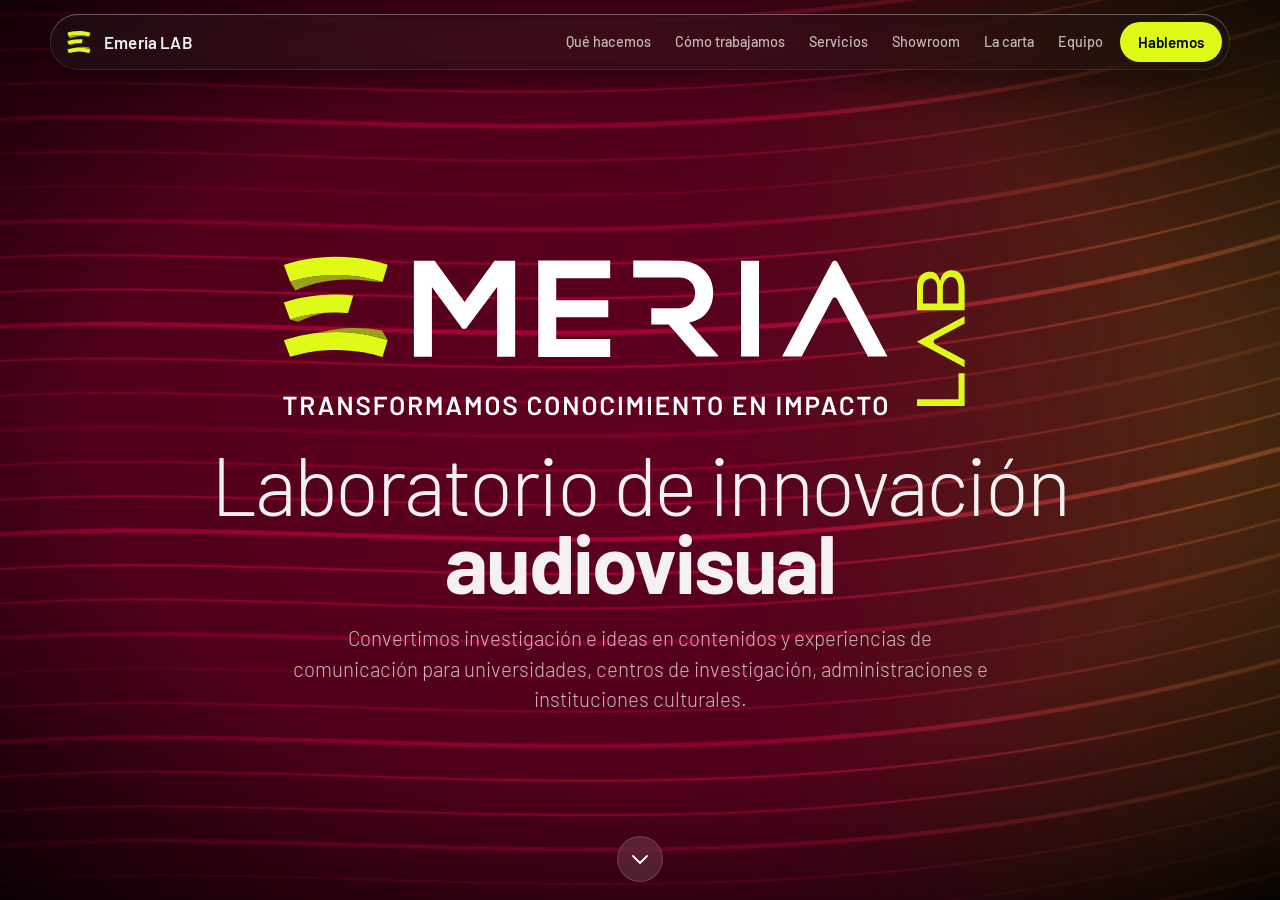
==== commit c9005904: "Añade iconos a las cuatro áreas y abre el párrafo Ciencia, Cultura, Educación e Innovación llevan un" ====
--- a/index.html
+++ b/index.html
@@ -14,7 +14,7 @@
   <link rel="preload" href="assets/fonts/barlow-700.woff2" as="font" type="font/woff2" crossorigin>
   <link rel="stylesheet" href="assets/fonts/barlow.css">
   <link rel="stylesheet" href="carta.css?v=20261118i">
-  <link rel="stylesheet" href="emeria.css?v=20261118i">
+  <link rel="stylesheet" href="emeria.css?v=20261118j">
 </head>
 <body>
   <a class="skip-link" href="#que-hacemos">Ir al contenido</a>
@@ -87,18 +87,34 @@
         </div>
         <ul class="fields">
           <li class="glass field-card">
+            <svg class="field-icon" viewBox="0 0 24 24" aria-hidden="true">
+              <circle cx="12" cy="12" r="1.7" fill="currentColor"/>
+              <ellipse cx="12" cy="12" rx="9" ry="3.5" fill="none" stroke="currentColor" stroke-width="1.6"/>
+              <ellipse cx="12" cy="12" rx="9" ry="3.5" fill="none" stroke="currentColor" stroke-width="1.6" transform="rotate(60 12 12)"/>
+              <ellipse cx="12" cy="12" rx="9" ry="3.5" fill="none" stroke="currentColor" stroke-width="1.6" transform="rotate(120 12 12)"/>
+            </svg>
             <h3>Ciencia</h3>
             <p>Divulgación de investigaciones, comunicación de resultados y proyectos científicos.</p>
           </li>
           <li class="glass field-card">
+            <svg class="field-icon" viewBox="0 0 24 24" aria-hidden="true">
+              <path d="M4 20h16M7 20V9M12 20V9M17 20V9M3.5 9h17L12 4z" fill="none" stroke="currentColor" stroke-width="1.6" stroke-linejoin="round" stroke-linecap="round"/>
+            </svg>
             <h3>Cultura</h3>
             <p>Patrimonio, creación artística, contenidos culturales y narrativas documentales.</p>
           </li>
           <li class="glass field-card">
+            <svg class="field-icon" viewBox="0 0 24 24" aria-hidden="true">
+              <path d="M12 6.5C9.8 5 7.2 4.2 4 4.2V17c3.2 0 5.8.8 8 2.3 2.2-1.5 4.8-2.3 8-2.3V4.2c-3.2 0-5.8.8-8 2.3z" fill="none" stroke="currentColor" stroke-width="1.6" stroke-linejoin="round"/>
+              <path d="M12 6.5V19.3" fill="none" stroke="currentColor" stroke-width="1.6"/>
+            </svg>
             <h3>Educación</h3>
             <p>Recursos audiovisuales de aprendizaje, comunicación educativa y nuevos formatos didácticos.</p>
           </li>
           <li class="glass field-card">
+            <svg class="field-icon" viewBox="0 0 24 24" aria-hidden="true">
+              <path d="M12 3.5l1.4 4.6L18 9.5l-4.6 1.4L12 15.5l-1.4-4.6L6 9.5l4.6-1.4zM18 14.5l.7 2.3 2.3.7-2.3.7-.7 2.3-.7-2.3-2.3-.7 2.3-.7z" fill="currentColor"/>
+            </svg>
             <h3>Innovación</h3>
             <p>Experimentación narrativa y tecnológica, inteligencia artificial y formatos emergentes.</p>
           </li>
@@ -236,7 +252,7 @@
     <ul class="glass areas" id="areas"></ul>
   </dialog>
 
-  <script src="data.js?v=20261118b"></script>
+  <script src="data.js?v=20261118j"></script>
   <script src="home.js?v=20261118h"></script>
   <script src="carta.js?v=20261118i"></script>
 </body>
--- a/emeria.css
+++ b/emeria.css
@@ -671,7 +671,7 @@
 
 .about-note {
   margin-top: 26px;
-  max-width: 30em;
+  max-width: 44em;
   color: var(--text-soft);
 }
 
@@ -679,6 +679,14 @@
   display: grid;
   grid-template-columns: repeat(2, minmax(0, 1fr));
   gap: 12px;
+}
+
+.field-icon {
+  display: block;
+  width: 28px;
+  height: 28px;
+  margin: 0 auto 12px;
+  color: var(--lime);
 }
 
 .field-card {
@@ -1777,7 +1785,9 @@
 }
 
 .reel .about-note {
-  margin-top: 12px;
+  margin-top: 16px;
+  max-width: 44em;
+  line-height: 1.5;
 }
 
 .reel .field-card {
@@ -2038,8 +2048,15 @@
   }
 
   .reel .about-note {
-    margin-top: 8px;
-    font-size: 0.92rem;
+    margin-top: 10px;
+    font-size: 0.95rem;
+    line-height: 1.45;
+  }
+
+  .reel .field-icon {
+    width: 22px;
+    height: 22px;
+    margin-bottom: 6px;
   }
 
   .reel .fields {
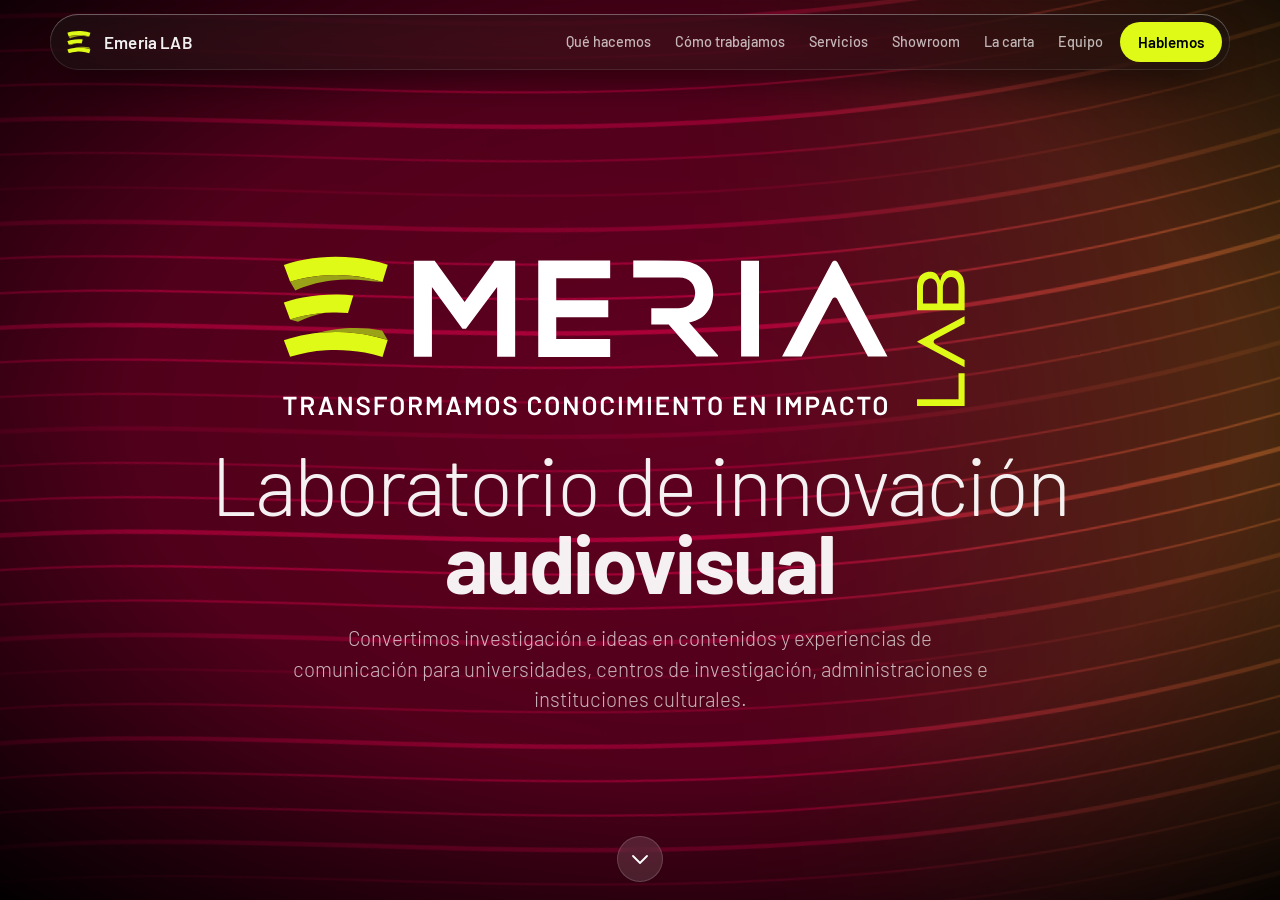
==== commit 1caa42e2: "Abre la carta con el logo y da aire a los platos La primera carta queda solo con el logo, sin esloga" ====
--- a/index.html
+++ b/index.html
@@ -13,8 +13,8 @@
   <link rel="preload" href="assets/fonts/barlow-300.woff2" as="font" type="font/woff2" crossorigin>
   <link rel="preload" href="assets/fonts/barlow-700.woff2" as="font" type="font/woff2" crossorigin>
   <link rel="stylesheet" href="assets/fonts/barlow.css">
-  <link rel="stylesheet" href="carta.css?v=20261118i">
-  <link rel="stylesheet" href="emeria.css?v=20261118j">
+  <link rel="stylesheet" href="carta.css?v=20261118m">
+  <link rel="stylesheet" href="emeria.css?v=20261118m">
 </head>
 <body>
   <a class="skip-link" href="#que-hacemos">Ir al contenido</a>
@@ -165,20 +165,10 @@
     <section class="band" id="carta" aria-labelledby="carta-title">
       <h2 class="sr-only" id="carta-title">La carta</h2>
       <div class="carta-stage">
-        <div class="carta-book" id="cartaBook">
-          <div class="carta-page-left" id="cartaLeft">
-            <div class="carta-logo">
-              <img src="assets/brand/emeria-lab-logo-transparente.svg" width="612" height="284" alt="Emeria LAB. Transformamos conocimiento en impacto">
-            </div>
-            <div class="carta-left-sheet" id="cartaLeftSheet"></div>
-          </div>
-          <div class="carta-scene" id="cartaScene">
-            <div class="carta-under" id="cartaUnder"></div>
-            <div class="carta-leaf" id="cartaLeaf">
-              <div class="carta-face carta-face-front" id="cartaFront"></div>
-              <div class="carta-face carta-face-back" id="cartaBack" aria-hidden="true"></div>
-            </div>
-          </div>
+        <div class="carta-deck" id="cartaDeck">
+          <div class="carta-pile" aria-hidden="true"></div>
+          <div class="carta-pile" aria-hidden="true"></div>
+          <div class="carta-card" id="cartaCard"></div>
         </div>
       </div>
       <p class="carta-live" id="cartaLive" aria-live="polite"></p>
@@ -254,6 +244,6 @@
 
   <script src="data.js?v=20261118j"></script>
   <script src="home.js?v=20261118h"></script>
-  <script src="carta.js?v=20261118i"></script>
+  <script src="carta.js?v=20261118m"></script>
 </body>
 </html>
--- a/carta.css
+++ b/carta.css
@@ -1,5 +1,5 @@
 /* La carta, a pantalla completa. Títulos en italiana manuscrita,
-   cuerpo en una romana con serifas. La hoja gira sobre el lomo. */
+   cuerpo en una romana con serifas. Cada elección saca la siguiente tarjeta. */
 
 @font-face {
   font-family: "Italianno";
@@ -69,6 +69,136 @@
   justify-content: center;
   height: 100svh;
   padding: 54px 4vw 28px;
+}
+
+/* Una baraja: la tarjeta de encima y dos cartas asomando detrás. */
+.carta-deck {
+  position: relative;
+  width: min(520px, 100%);
+  height: 100%;
+  margin-inline: auto;
+}
+
+.carta-pile,
+.carta-card {
+  border-radius: 18px;
+  background:
+    radial-gradient(120% 70% at 50% 0%, rgba(255, 252, 245, 0.75), transparent 46%),
+    linear-gradient(180deg, #f8f3ea 0%, #f1e6d4 100%);
+  box-shadow:
+    inset 0 0 0 1px rgba(26, 18, 12, 0.08),
+    0 18px 36px rgba(0, 0, 0, 0.32);
+}
+
+.carta-pile {
+  position: absolute;
+  inset: 0;
+  pointer-events: none;
+}
+
+.carta-pile:nth-child(1) {
+  transform: translate(14px, 18px) rotate(2.4deg);
+}
+
+.carta-pile:nth-child(2) {
+  transform: translate(7px, 9px) rotate(1.1deg);
+}
+
+.carta-deck[data-left="0"] .carta-pile,
+.carta-deck[data-left="1"] .carta-pile:nth-child(1) {
+  opacity: 0;
+}
+
+.carta-card {
+  position: relative;
+  z-index: 2;
+  height: 100%;
+  overflow: auto;
+  color: #1a120c;
+}
+
+.carta-card.is-deal {
+  animation: carta-deal 620ms cubic-bezier(0.16, 0.84, 0.32, 1);
+}
+
+.carta-card.is-sink {
+  animation: carta-sink 520ms cubic-bezier(0.16, 0.84, 0.32, 1);
+}
+
+@keyframes carta-deal {
+  from { transform: translate(12px, 34px) rotate(2.6deg) scale(0.95); }
+  to { transform: none; }
+}
+
+@keyframes carta-sink {
+  from { transform: translate(-6px, -22px) scale(1.03); opacity: 0.7; }
+  to { transform: none; opacity: 1; }
+}
+
+.carta-card .carta-dishes,
+.carta-card .carta-orders {
+  flex: 1;
+  align-content: space-evenly;
+  gap: clamp(16px, 2.6vh, 32px);
+}
+
+.carta-cover {
+  align-items: center;
+  justify-content: flex-start;
+}
+
+.carta-mark {
+  width: min(250px, 74%);
+  margin: 22px auto 0;
+  aspect-ratio: 612 / 108;
+  overflow: hidden;
+}
+
+.carta-mark img {
+  display: block;
+  width: 100%;
+  height: auto;
+  margin-top: -12.2%;
+}
+
+.carta-invite {
+  flex: 1;
+  display: flex;
+  align-items: center;
+  justify-content: center;
+  width: 100%;
+  margin: 0;
+  padding: 0 18px 6%;
+  border: 0;
+  background: transparent;
+  color: #1a120c;
+  cursor: pointer;
+  font-family: "Italianno", "Palatino Linotype", Palatino, serif;
+  font-size: clamp(2.6rem, 6vw, 3.6rem);
+  font-weight: 400;
+  font-style: italic;
+  line-height: 0.95;
+  text-align: center;
+}
+
+.carta-invite:hover {
+  color: #9d123c;
+}
+
+.carta-card .carta-foot {
+  margin-top: 0;
+}
+
+.carta-card .carta-title {
+  font-size: clamp(2rem, 2.8vw, 2.7rem);
+  line-height: 0.95;
+}
+
+.carta-card .carta-dish-name {
+  min-width: auto;
+  font-size: clamp(1.45rem, 2vw, 1.75rem);
+  line-height: 1.05;
+  overflow-wrap: normal;
 }
 
 /* Cerrada, una hoja centrada. Al abrir, el libro crece hacia los dos lados
@@ -394,7 +524,7 @@
 .carta-dishes,
 .carta-orders {
   display: grid;
-  gap: 2px;
+  gap: clamp(16px, 2.6vh, 32px);
 }
 
 .carta-orders {
@@ -580,9 +710,8 @@
 }
 
 @media (prefers-reduced-motion: reduce) {
-  .carta-leaf,
-  .carta-book,
-  .carta-page-left {
-    transition: none;
-  }
-}
+  .carta-card.is-deal,
+  .carta-card.is-sink {
+    animation: none;
+  }
+}
--- a/emeria.css
+++ b/emeria.css
@@ -2239,17 +2239,11 @@
   justify-content: center;
 }
 
-/* La carta, dentro del recorrido. La hoja ocupa la pantalla. */
+/* La carta, dentro del recorrido. Una tarjeta centrada, con la baraja detrás. */
 .reel > #carta {
   justify-content: stretch;
   padding-top: calc(var(--nav-h) + 12px);
   padding-bottom: 78px;
-}
-
-.reel #carta .carta-sheet,
-.reel #carta .carta-face,
-.reel #carta .carta-under {
-  color: #1a120c;
 }
 
 .reel #carta .carta-stage {
@@ -2257,34 +2251,39 @@
   width: 100%;
   height: auto;
   min-height: 0;
-  padding: 0;
-}
-
-.reel #carta .carta-book {
-  width: min(520px, 100%);
+  padding: 0 16px 18px 0;
+}
+
+.reel #carta .carta-deck {
+  width: min(480px, 100%);
   height: 100%;
 }
 
-.reel #carta .carta-book.is-open {
-  width: min(1040px, 100%);
-}
-
-.reel #carta .carta-scene {
-  width: auto;
-  height: 100%;
-  margin: 0;
-}
-
 .reel #carta .carta-sheet {
-  padding: 28px 36px 18px;
-}
-
-.reel #carta .carta-book.is-open .carta-title {
-  font-size: clamp(1.8rem, 2.4vw, 2.4rem);
-}
-
-.reel #carta .carta-book.is-spread .carta-page-left {
-  flex: 1 1 0;
+  padding: 22px 32px 16px;
+}
+
+.reel #carta .carta-card .carta-title {
+  font-size: clamp(1.7rem, 2.2vw, 2.15rem);
+}
+
+.reel #carta .carta-dishes,
+.reel #carta .carta-orders {
+  gap: clamp(12px, 1.8vh, 22px);
+}
+
+.reel #carta .carta-ornament {
+  margin: 8px auto 8px;
+}
+
+.reel #carta .carta-dish {
+  padding: 6px 2px;
+}
+
+.reel #carta .carta-dish-desc {
+  margin-top: 6px;
+  font-size: 0.84rem;
+  line-height: 1.4;
 }
 
 @media (max-width: 720px) {
@@ -2293,31 +2292,27 @@
     padding-bottom: 72px;
   }
 
-  .reel #carta .carta-book,
-  .reel #carta .carta-book.is-open {
-    flex-direction: column;
-    align-items: center;
+  .reel #carta .carta-stage {
+    padding: 0 12px 14px 0;
+  }
+
+  .reel #carta .carta-deck {
     width: 100%;
   }
 
-  .reel #carta .carta-book.is-open .carta-page-left {
-    flex: 0 0 64px;
-    width: min(220px, 72%);
-    overflow: visible;
-  }
-
-  .reel #carta .carta-scene {
-    flex: 1 1 0;
-    width: 100%;
-    height: auto;
-    min-height: 0;
+  .reel #carta .carta-pile:nth-child(1) {
+    transform: translate(8px, 10px) rotate(1.6deg);
+  }
+
+  .reel #carta .carta-pile:nth-child(2) {
+    transform: translate(4px, 5px) rotate(0.7deg);
   }
 
   .reel #carta .carta-sheet {
     padding: 16px 18px 10px;
   }
 
-  .reel #carta .carta-title {
+  .reel #carta .carta-card .carta-title {
     font-size: 2.1rem;
   }
 
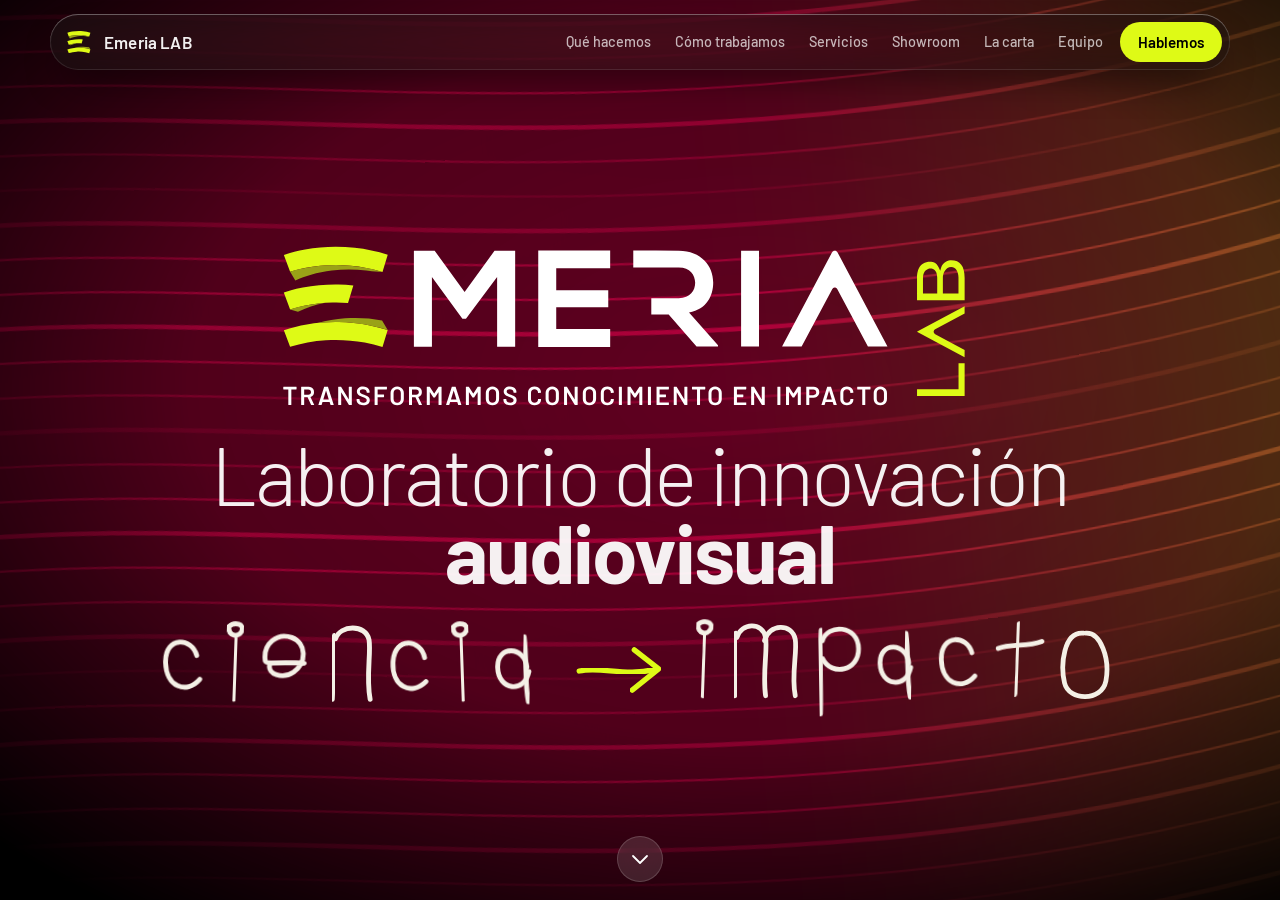
==== commit d5d43347: "Prueba la escritura en pizarra de la portada Quita el párrafo largo de la primera pantalla y escribe" ====
--- a/index.html
+++ b/index.html
@@ -14,7 +14,7 @@
   <link rel="preload" href="assets/fonts/barlow-700.woff2" as="font" type="font/woff2" crossorigin>
   <link rel="stylesheet" href="assets/fonts/barlow.css">
   <link rel="stylesheet" href="carta.css?v=20261118m">
-  <link rel="stylesheet" href="emeria.css?v=20261118m">
+  <link rel="stylesheet" href="emeria.css?v=20261118n">
 </head>
 <body>
   <a class="skip-link" href="#que-hacemos">Ir al contenido</a>
@@ -72,7 +72,75 @@
             <img class="hero-logo" src="assets/brand/emeria-lab-logo-transparente.svg" width="612" height="284" alt="Emeria LAB. Transformamos conocimiento en impacto">
           </div>
           <h1 class="display">Laboratorio de innovación <b>audiovisual</b></h1>
-          <p class="lead">Convertimos investigación e ideas en contenidos y experiencias de comunicación para universidades, centros de investigación, administraciones e instituciones culturales.</p>
+          <p class="sr-only">Ciencia, impacto.</p>
+          <div class="hero-board">
+            <svg class="board-ciencia" viewBox="0 0 740 200" aria-hidden="true">
+              <defs>
+                <filter id="chalkDust" x="-8%" y="-20%" width="116%" height="150%" color-interpolation-filters="sRGB">
+                  <feTurbulence type="fractalNoise" baseFrequency="0.7" numOctaves="2" seed="4" result="n"/>
+                  <feDisplacementMap in="SourceGraphic" in2="n" scale="1.15" xChannelSelector="R" yChannelSelector="G"/>
+                </filter>
+              </defs>
+              <g transform="translate(4,8) rotate(-2 46 90)">
+                <path class="stroke" d="M74 68 C66 34 18 30 16 76 C14 124 52 140 78 112"/>
+              </g>
+              <g transform="translate(112,6) rotate(2 36 90)">
+                <path class="stroke" d="M36 150 C32 104 42 64 34 36"/>
+                <path class="stroke" d="M22 16 C32 6 52 10 46 24 C40 36 22 34 22 16"/>
+              </g>
+              <g transform="translate(186,8) rotate(-1 52 80)">
+                <path class="stroke" d="M90 82 C58 78 20 84 18 76 C14 44 42 24 68 34 C94 44 96 80 70 98 C48 112 22 100 26 84"/>
+              </g>
+              <g transform="translate(308,4)">
+                <path class="stroke" d="M24 34 C20 78 22 118 20 152"/>
+                <path class="stroke" d="M26 40 C34 14 82 12 88 42 C92 66 82 110 90 152"/>
+              </g>
+              <g transform="translate(424,10) rotate(2 46 90)">
+                <path class="stroke" d="M74 68 C66 34 18 30 16 76 C14 124 52 140 78 112"/>
+              </g>
+              <g transform="translate(532,6) rotate(-2 36 90)">
+                <path class="stroke" d="M36 150 C32 104 42 64 34 36"/>
+                <path class="stroke" d="M22 16 C32 6 52 10 46 24 C40 36 22 34 22 16"/>
+              </g>
+              <g transform="translate(618,8) rotate(1 44 90)">
+                <path class="stroke" d="M70 88 C66 50 14 46 16 90 C18 132 66 138 74 96"/>
+                <path class="stroke" data-pause="0.22" d="M64 32 C70 74 66 118 74 152"/>
+              </g>
+            </svg>
+            <svg class="board-arrow" viewBox="0 0 170 200" aria-hidden="true">
+              <path class="stroke chalk-arrow" d="M8 104 C48 94 96 116 154 100"/>
+              <path class="stroke chalk-arrow" data-pause="0.2" d="M112 64 L158 100 L108 140"/>
+            </svg>
+            <svg class="board-impacto" viewBox="0 0 830 214" aria-hidden="true">
+              <g transform="translate(0,8) rotate(2 36 90)">
+                <path class="stroke" d="M36 150 C32 104 42 64 34 36"/>
+                <path class="stroke" d="M22 16 C32 6 52 10 46 24 C40 36 22 34 22 16"/>
+              </g>
+              <g transform="translate(78,6)">
+                <path class="stroke" d="M18 34 C14 80 16 120 16 152"/>
+                <path class="stroke" d="M20 42 C28 14 68 12 74 42 C78 64 68 110 74 152"/>
+                <path class="stroke" d="M72 48 C80 16 124 14 130 46 C134 70 122 112 130 152"/>
+              </g>
+              <g transform="translate(228,4) rotate(-1 50 100)">
+                <path class="stroke" d="M30 30 C26 90 28 146 26 188"/>
+                <path class="stroke" d="M32 50 C42 18 100 20 100 66 C100 108 48 118 32 84"/>
+              </g>
+              <g transform="translate(352,8) rotate(1 44 90)">
+                <path class="stroke" d="M70 88 C66 50 14 46 16 90 C18 132 66 138 74 96"/>
+                <path class="stroke" d="M64 32 C70 74 66 118 74 152"/>
+              </g>
+              <g transform="translate(468,10) rotate(-2 46 90)">
+                <path class="stroke" d="M74 68 C66 34 18 30 16 76 C14 124 52 140 78 112"/>
+              </g>
+              <g transform="translate(582,4) rotate(2 46 90)">
+                <path class="stroke" d="M46 18 C42 70 52 118 42 152"/>
+                <path class="stroke" d="M8 66 C32 56 62 62 90 50"/>
+              </g>
+              <g transform="translate(700,8)">
+                <path class="stroke" d="M52 32 C14 28 8 92 16 126 C24 160 86 162 94 122 C102 80 84 30 56 32"/>
+              </g>
+            </svg>
+          </div>
         </div>
       </div>
     </section>
@@ -243,7 +311,7 @@
   </dialog>
 
   <script src="data.js?v=20261118j"></script>
-  <script src="home.js?v=20261118h"></script>
+  <script src="home.js?v=20261118i"></script>
   <script src="carta.js?v=20261118m"></script>
 </body>
 </html>
--- a/emeria.css
+++ b/emeria.css
@@ -514,6 +514,40 @@
   margin-inline: auto;
 }
 
+.hero-board {
+  display: flex;
+  flex-wrap: nowrap;
+  align-items: center;
+  justify-content: center;
+  gap: 2%;
+  width: min(1000px, 94%);
+  margin-top: clamp(12px, 2.4vh, 28px);
+}
+
+.hero-board svg {
+  display: block;
+  height: auto;
+  overflow: visible;
+}
+
+.hero-board .board-ciencia { width: 40%; }
+.hero-board .board-arrow { width: 9%; }
+.hero-board .board-impacto { width: 44%; }
+
+.hero-board .stroke {
+  fill: none;
+  stroke: #f4f0e6;
+  stroke-width: 9;
+  stroke-linecap: round;
+  stroke-linejoin: round;
+  filter: url("#chalkDust");
+}
+
+.hero-board .chalk-arrow {
+  stroke: #defa16;
+  stroke-width: 10;
+}
+
 .hero-actions {
   display: flex;
   flex-wrap: wrap;
@@ -596,7 +630,7 @@
     animation: mark-in 1.35s cubic-bezier(0.2, 0.7, 0.2, 1) forwards;
   }
 
-  .hero-seq > :not(.hero-mark) {
+  .hero-seq > :not(.hero-mark):not(.hero-board) {
     opacity: 0;
     transform: translateY(18px);
     animation: rise 0.9s cubic-bezier(0.2, 0.7, 0.2, 1) forwards;
@@ -615,6 +649,10 @@
   .light {
     animation: light-in 1.8s ease-out both;
   }
+}
+
+@keyframes chalk-write {
+  to { stroke-dashoffset: 0; }
 }
 
 @keyframes mark-in {
@@ -2013,6 +2051,22 @@
 }
 
 @media (max-width: 720px) {
+  .hero-board {
+    flex-wrap: wrap;
+    width: min(420px, 92%);
+    gap: 0;
+  }
+
+  .hero-board .board-ciencia,
+  .hero-board .board-impacto {
+    width: 100%;
+  }
+
+  .hero-board .board-arrow {
+    width: 26%;
+    margin: 2px 0;
+  }
+
   .reel > .band,
   .reel > .band.hero {
     padding-top: calc(var(--nav-h) + 8px);
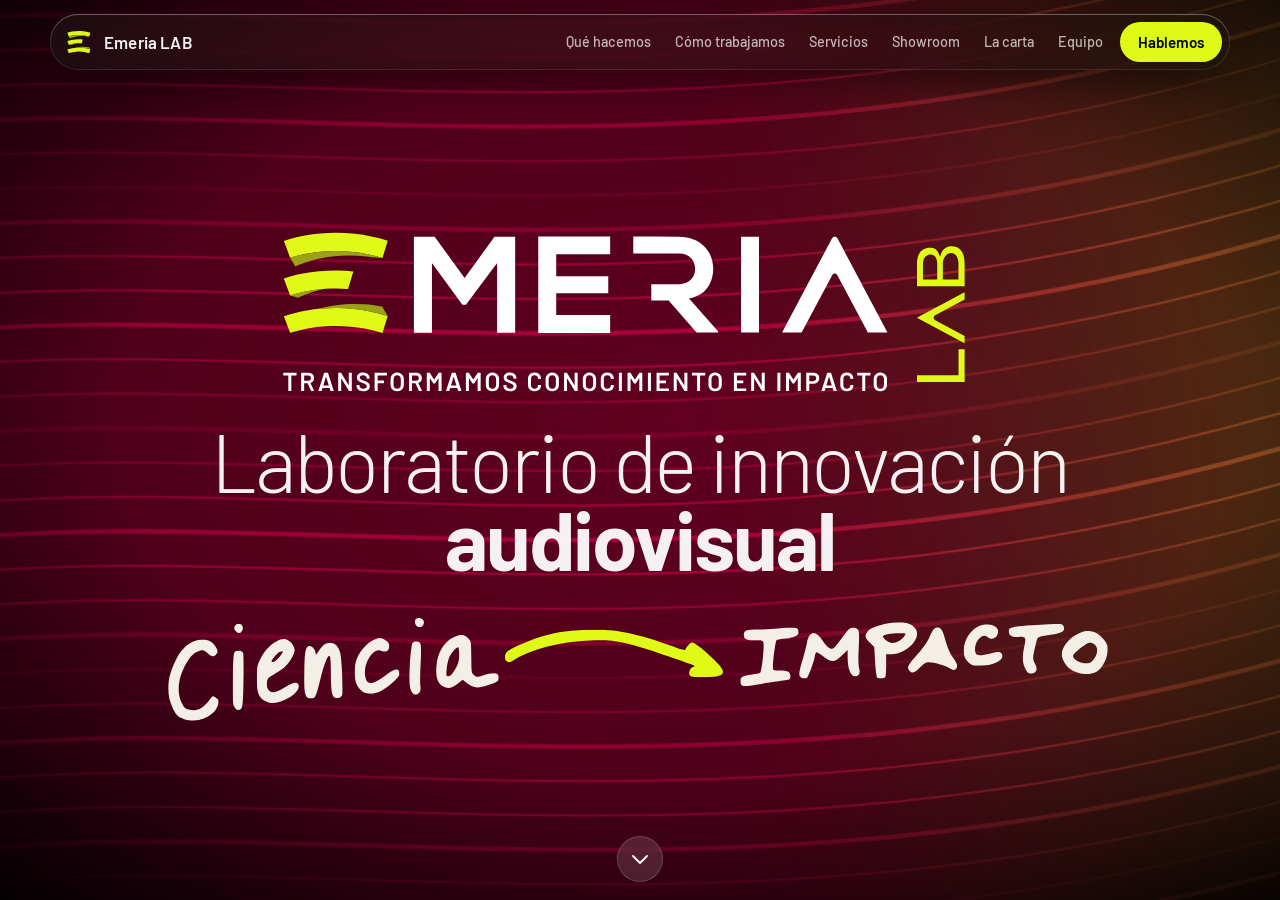
==== commit da020664: "Usa la letra de Ciencia a IMPACTO en la portada La firma que llegó en el archivo sustituye a la letr" ====
--- a/index.html
+++ b/index.html
@@ -14,7 +14,7 @@
   <link rel="preload" href="assets/fonts/barlow-700.woff2" as="font" type="font/woff2" crossorigin>
   <link rel="stylesheet" href="assets/fonts/barlow.css">
   <link rel="stylesheet" href="carta.css?v=20261118m">
-  <link rel="stylesheet" href="emeria.css?v=20261118n">
+  <link rel="stylesheet" href="emeria.css?v=20261118o">
 </head>
 <body>
   <a class="skip-link" href="#que-hacemos">Ir al contenido</a>
@@ -73,74 +73,142 @@
           </div>
           <h1 class="display">Laboratorio de innovación <b>audiovisual</b></h1>
           <p class="sr-only">Ciencia, impacto.</p>
-          <div class="hero-board">
-            <svg class="board-ciencia" viewBox="0 0 740 200" aria-hidden="true">
-              <defs>
-                <filter id="chalkDust" x="-8%" y="-20%" width="116%" height="150%" color-interpolation-filters="sRGB">
-                  <feTurbulence type="fractalNoise" baseFrequency="0.7" numOctaves="2" seed="4" result="n"/>
-                  <feDisplacementMap in="SourceGraphic" in2="n" scale="1.15" xChannelSelector="R" yChannelSelector="G"/>
-                </filter>
-              </defs>
-              <g transform="translate(4,8) rotate(-2 46 90)">
-                <path class="stroke" d="M74 68 C66 34 18 30 16 76 C14 124 52 140 78 112"/>
-              </g>
-              <g transform="translate(112,6) rotate(2 36 90)">
-                <path class="stroke" d="M36 150 C32 104 42 64 34 36"/>
-                <path class="stroke" d="M22 16 C32 6 52 10 46 24 C40 36 22 34 22 16"/>
-              </g>
-              <g transform="translate(186,8) rotate(-1 52 80)">
-                <path class="stroke" d="M90 82 C58 78 20 84 18 76 C14 44 42 24 68 34 C94 44 96 80 70 98 C48 112 22 100 26 84"/>
-              </g>
-              <g transform="translate(308,4)">
-                <path class="stroke" d="M24 34 C20 78 22 118 20 152"/>
-                <path class="stroke" d="M26 40 C34 14 82 12 88 42 C92 66 82 110 90 152"/>
-              </g>
-              <g transform="translate(424,10) rotate(2 46 90)">
-                <path class="stroke" d="M74 68 C66 34 18 30 16 76 C14 124 52 140 78 112"/>
-              </g>
-              <g transform="translate(532,6) rotate(-2 36 90)">
-                <path class="stroke" d="M36 150 C32 104 42 64 34 36"/>
-                <path class="stroke" d="M22 16 C32 6 52 10 46 24 C40 36 22 34 22 16"/>
-              </g>
-              <g transform="translate(618,8) rotate(1 44 90)">
-                <path class="stroke" d="M70 88 C66 50 14 46 16 90 C18 132 66 138 74 96"/>
-                <path class="stroke" data-pause="0.22" d="M64 32 C70 74 66 118 74 152"/>
-              </g>
-            </svg>
-            <svg class="board-arrow" viewBox="0 0 170 200" aria-hidden="true">
-              <path class="stroke chalk-arrow" d="M8 104 C48 94 96 116 154 100"/>
-              <path class="stroke chalk-arrow" data-pause="0.2" d="M112 64 L158 100 L108 140"/>
-            </svg>
-            <svg class="board-impacto" viewBox="0 0 830 214" aria-hidden="true">
-              <g transform="translate(0,8) rotate(2 36 90)">
-                <path class="stroke" d="M36 150 C32 104 42 64 34 36"/>
-                <path class="stroke" d="M22 16 C32 6 52 10 46 24 C40 36 22 34 22 16"/>
-              </g>
-              <g transform="translate(78,6)">
-                <path class="stroke" d="M18 34 C14 80 16 120 16 152"/>
-                <path class="stroke" d="M20 42 C28 14 68 12 74 42 C78 64 68 110 74 152"/>
-                <path class="stroke" d="M72 48 C80 16 124 14 130 46 C134 70 122 112 130 152"/>
-              </g>
-              <g transform="translate(228,4) rotate(-1 50 100)">
-                <path class="stroke" d="M30 30 C26 90 28 146 26 188"/>
-                <path class="stroke" d="M32 50 C42 18 100 20 100 66 C100 108 48 118 32 84"/>
-              </g>
-              <g transform="translate(352,8) rotate(1 44 90)">
-                <path class="stroke" d="M70 88 C66 50 14 46 16 90 C18 132 66 138 74 96"/>
-                <path class="stroke" d="M64 32 C70 74 66 118 74 152"/>
-              </g>
-              <g transform="translate(468,10) rotate(-2 46 90)">
-                <path class="stroke" d="M74 68 C66 34 18 30 16 76 C14 124 52 140 78 112"/>
-              </g>
-              <g transform="translate(582,4) rotate(2 46 90)">
-                <path class="stroke" d="M46 18 C42 70 52 118 42 152"/>
-                <path class="stroke" d="M8 66 C32 56 62 62 90 50"/>
-              </g>
-              <g transform="translate(700,8)">
-                <path class="stroke" d="M52 32 C14 28 8 92 16 126 C24 160 86 162 94 122 C102 80 84 30 56 32"/>
-              </g>
-            </svg>
-          </div>
+          <svg class="hero-board" viewBox="110 300 840 115" aria-hidden="true">
+            <svg class="ink" x="123" y="328" width="48" height="74" viewBox="0 0 48 74" style="animation-delay:1.25s">
+              <g transform="translate(0,74) scale(0.1,-0.1)">
+                <path d="M260 705 c-63 -20 -120 -72 -158 -143 -89 -168 -100 -305 -34 -441
+22 -45 37 -61 72 -79 115 -60 294 11 316 125 5 26 2 34 -21 49 -28 18 -28 18
+-49 -10 -66 -87 -110 -108 -185 -90 -30 7 -40 18 -60 58 -48 96 -26 239 52
+358 38 55 61 75 109 89 25 7 34 3 60 -22 35 -33 50 -36 72 -13 21 20 20 32 -4
+71 -33 54 -95 72 -170 48z"/>
+              </g>
+            </svg>
+            <svg class="ink" x="178" y="338" width="15" height="55" viewBox="0 0 15 55" style="animation-delay:1.44s">
+              <g transform="translate(0,55) scale(0.1,-0.1)">
+                <path d="M41 511 c-6 -10 -11 -112 -12 -229 -2 -183 0 -214 15 -236 19 -29 38
+-33 59 -12 11 12 15 61 19 233 3 120 1 228 -3 241 -11 28 -63 31 -78 3z"/>
+              </g>
+            </svg>
+            <svg class="ink ink-dot" x="180" y="315" width="12" height="12" viewBox="0 0 12 12" style="animation-delay:1.62s;animation-duration:.14s">
+              <g transform="translate(0,12) scale(0.1,-0.1)">
+                <path d="M32 88 c-16 -16 -15 -33 4 -52 22 -23 43 -20 56 9 19 41 -28 75 -60
+43z"/>
+              </g>
+            </svg>
+            <svg class="ink" x="199" y="328" width="41" height="59" viewBox="0 0 41 59" style="animation-delay:1.68s">
+              <g transform="translate(0,59) scale(0.1,-0.1)">
+                <path d="M193 549 c-54 -27 -108 -87 -142 -158 -23 -49 -26 -68 -26 -161 0
+-119 14 -157 68 -190 39 -24 80 -25 138 -5 96 34 168 100 153 140 -12 30 -43
+26 -109 -14 -89 -53 -123 -60 -147 -31 -13 16 -18 36 -16 64 3 38 7 42 63 74
+33 18 76 49 96 68 38 37 79 109 79 138 0 29 -28 72 -55 84 -36 17 -54 15 -102
+-9z m33 -124 c-28 -36 -63 -61 -73 -51 -9 9 47 77 71 86 31 12 32 4 2 -35z"/>
+              </g>
+            </svg>
+            <svg class="ink" x="240" y="331" width="38" height="52" viewBox="0 0 38 52" style="animation-delay:1.87s">
+              <g transform="translate(0,52) scale(0.1,-0.1)">
+                <path d="M198 485 c-15 -8 -38 -34 -52 -58 -19 -30 -26 -36 -26 -22 0 29 -28
+65 -50 65 -35 0 -44 -38 -48 -210 -5 -197 5 -240 57 -240 38 0 41 5 81 165 34
+136 64 210 80 200 6 -4 10 -61 10 -129 0 -160 8 -214 32 -227 24 -13 57 -2 66
+21 10 27 -4 307 -18 363 -20 76 -71 104 -132 72z"/>
+              </g>
+            </svg>
+            <svg class="ink" x="283" y="327" width="43" height="52" viewBox="0 0 43 52" style="animation-delay:2.05s">
+              <g transform="translate(0,52) scale(0.1,-0.1)">
+                <path d="M185 481 c-49 -22 -110 -88 -138 -150 -32 -68 -31 -192 1 -244 63
+-100 174 -88 304 32 47 43 58 59 56 80 -5 45 -40 38 -123 -23 -119 -86 -162
+-85 -172 7 -9 73 33 169 88 201 21 12 32 13 57 4 38 -15 62 2 62 43 0 22 -8
+34 -32 49 -40 24 -52 25 -103 1z"/>
+              </g>
+            </svg>
+            <svg class="ink" x="330" y="330" width="15" height="50" viewBox="0 0 15 50" style="animation-delay:2.24s">
+              <g transform="translate(0,50) scale(0.1,-0.1)">
+                <path d="M50 466 c-14 -18 -34 -281 -26 -350 9 -82 44 -116 81 -79 14 13 16
+28 12 67 -3 28 -2 114 3 191 4 78 4 149 -1 162 -10 27 -50 31 -69 9z"/>
+              </g>
+            </svg>
+            <svg class="ink ink-dot" x="335" y="310" width="12" height="12" viewBox="0 0 12 12" style="animation-delay:2.42s;animation-duration:.14s">
+              <g transform="translate(0,12) scale(0.1,-0.1)">
+                <path d="M24 86 c-15 -40 21 -80 53 -60 38 24 22 74 -24 74 -13 0 -26 -6 -29
+-14z"/>
+              </g>
+            </svg>
+            <svg class="ink" x="353" y="324" width="58" height="50" viewBox="0 0 58 50" style="animation-delay:2.48s">
+              <g transform="translate(0,50) scale(0.1,-0.1)">
+                <path d="M172 454 c-86 -43 -137 -129 -148 -253 -8 -84 12 -143 57 -167 43
+-22 72 -17 123 21 l46 36 38 -31 c54 -43 92 -46 187 -13 66 23 81 32 83 51 8
+54 -32 62 -140 28 -44 -14 -49 -14 -70 4 -22 17 -23 25 -24 155 -1 130 -2 138
+-25 160 -38 37 -67 39 -127 9z m48 -144 c0 -62 -9 -92 -49 -152 -14 -23 -31
+-38 -44 -38 -18 0 -19 5 -14 63 3 34 13 79 22 100 16 38 59 87 76 87 5 0 9
+-27 9 -60z"/>
+              </g>
+            </svg>
+            <svg class="ink ink-arrow" x="412" y="320" width="191" height="45" viewBox="0 0 191 45" style="animation-delay:2.79s;animation-duration:.72s">
+              <g transform="translate(0,45) scale(0.1,-0.1)">
+                <path d="M537 414 c-132 -18 -219 -43 -366 -105 -79 -33 -127 -60 -137 -75
+-32 -48 4 -103 48 -74 162 103 402 167 669 177 204 8 295 -9 593 -109 131 -44
+255 -87 275 -95 34 -15 35 -16 14 -24 -12 -4 -25 -20 -29 -35 -12 -46 14 -56
+136 -52 183 7 195 36 64 161 -88 84 -157 137 -180 137 -12 0 -49 -40 -56 -62
+-3 -8 -53 7 -141 40 -152 58 -287 95 -422 117 -110 18 -334 18 -468 -1z"/>
+              </g>
+            </svg>
+            <svg class="ink" x="614" y="318" width="54" height="55" viewBox="0 0 54 55" style="animation-delay:3.30s">
+              <g transform="translate(0,55) scale(0.1,-0.1)">
+                <path d="M345 520 c-38 -4 -115 -8 -170 -9 -106 -1 -125 -8 -125 -47 0 -36 25
+-47 96 -45 53 2 65 -1 71 -15 11 -28 -13 -255 -27 -264 -7 -5 -38 -11 -68 -15
+-85 -11 -102 -20 -102 -54 0 -47 25 -55 123 -36 45 9 128 22 185 30 57 8 108
+17 113 20 16 11 10 54 -10 65 -11 5 -45 10 -75 10 -56 0 -56 0 -56 30 0 65 22
+225 32 231 5 4 40 10 77 13 72 8 111 27 111 54 0 42 -26 47 -175 32z"/>
+              </g>
+            </svg>
+            <svg class="ink" x="664" y="318" width="57" height="48" viewBox="0 0 57 48" style="animation-delay:3.49s">
+              <g transform="translate(0,48) scale(0.1,-0.1)">
+                <path d="M444 438 c-11 -13 -40 -50 -63 -83 -24 -33 -50 -65 -58 -72 -24 -19
+-58 3 -97 63 -63 94 -116 85 -136 -23 -7 -37 -26 -110 -42 -161 -16 -51 -26
+-101 -23 -112 7 -21 46 -37 64 -26 13 8 60 134 68 180 3 20 9 39 14 41 4 3 32
+-13 61 -35 71 -54 95 -53 158 8 l50 48 0 -70 c1 -92 27 -156 64 -156 34 0 49
+30 35 67 -7 19 -9 76 -4 174 6 128 4 148 -10 163 -23 23 -58 20 -81 -6z"/>
+              </g>
+            </svg>
+            <svg class="ink" x="721" y="313" width="49" height="53" viewBox="0 0 49 53" style="animation-delay:3.68s">
+              <g transform="translate(0,53) scale(0.1,-0.1)">
+                <path d="M221 495 c-99 -18 -156 -41 -181 -72 -28 -36 -25 -49 19 -93 l39 -38
+7 -124 c4 -68 12 -129 17 -135 15 -18 65 -16 72 3 3 9 6 56 6 105 l0 89 48 0
+c121 1 249 127 210 207 -28 59 -115 80 -237 58z m137 -107 c-44 -65 -119 -81
+-165 -35 -15 14 -24 29 -20 33 11 12 71 22 136 23 63 1 63 1 49 -21z"/>
+              </g>
+            </svg>
+            <svg class="ink" x="757" y="318" width="47" height="43" viewBox="0 0 47 43" style="animation-delay:3.86s">
+              <g transform="translate(0,43) scale(0.1,-0.1)">
+                <path d="M248 393 c-8 -10 -27 -43 -40 -74 -14 -31 -55 -90 -90 -130 -95 -109
+-101 -120 -82 -147 23 -33 45 -27 94 23 33 34 52 45 75 45 45 0 137 -26 179
+-51 29 -17 39 -19 51 -9 23 19 18 46 -19 97 -34 49 -53 95 -80 194 -19 69 -55
+90 -88 52z"/>
+              </g>
+            </svg>
+            <svg class="ink" x="805" y="315" width="38" height="40" viewBox="0 0 38 40" style="animation-delay:4.05s">
+              <g transform="translate(0,40) scale(0.1,-0.1)">
+                <path d="M175 368 c-76 -27 -127 -89 -146 -176 -13 -65 0 -111 42 -147 26 -21
+41 -25 94 -25 123 0 228 62 182 107 -15 15 -22 15 -94 -1 -109 -25 -127 -21
+-131 29 -5 75 65 149 106 112 38 -35 92 -6 92 49 0 47 -80 76 -145 52z"/>
+              </g>
+            </svg>
+            <svg class="ink" x="844" y="315" width="52" height="47" viewBox="0 0 52 47" style="animation-delay:4.23s">
+              <g transform="translate(0,47) scale(0.1,-0.1)">
+                <path d="M220 437 c-178 -11 -200 -16 -200 -51 0 -35 32 -54 83 -49 63 6 68
+-1 52 -77 -19 -89 -18 -137 5 -188 22 -48 41 -59 76 -44 28 13 31 43 9 82 -8
+14 -14 35 -15 46 0 29 29 156 40 174 5 8 35 17 72 21 130 14 171 36 148 80
+-12 22 -18 22 -270 6z"/>
+              </g>
+            </svg>
+            <svg class="ink" x="889" y="321" width="44" height="41" viewBox="0 0 44 41" style="animation-delay:4.42s">
+              <g transform="translate(0,41) scale(0.1,-0.1)">
+                <path d="M200 381 c-83 -26 -155 -98 -174 -174 -9 -39 23 -108 65 -139 72 -54
+181 -65 239 -25 58 39 103 155 86 221 -9 36 -64 96 -103 112 -35 15 -74 17
+-113 5z m110 -111 c34 -34 21 -99 -29 -144 -37 -34 -150 -1 -159 47 -4 20 115
+116 146 117 12 0 31 -9 42 -20z"/>
+              </g>
+            </svg>
+          </svg>
         </div>
       </div>
     </section>
@@ -311,7 +379,7 @@
   </dialog>
 
   <script src="data.js?v=20261118j"></script>
-  <script src="home.js?v=20261118i"></script>
+  <script src="home.js?v=20261118j"></script>
   <script src="carta.js?v=20261118m"></script>
 </body>
 </html>
--- a/emeria.css
+++ b/emeria.css
@@ -515,37 +515,19 @@
 }
 
 .hero-board {
-  display: flex;
-  flex-wrap: nowrap;
-  align-items: center;
-  justify-content: center;
-  gap: 2%;
-  width: min(1000px, 94%);
-  margin-top: clamp(12px, 2.4vh, 28px);
-}
-
-.hero-board svg {
   display: block;
+  width: min(980px, 94%);
   height: auto;
+  margin-top: clamp(16px, 3vh, 36px);
   overflow: visible;
 }
 
-.hero-board .board-ciencia { width: 40%; }
-.hero-board .board-arrow { width: 9%; }
-.hero-board .board-impacto { width: 44%; }
-
-.hero-board .stroke {
-  fill: none;
-  stroke: #f4f0e6;
-  stroke-width: 9;
-  stroke-linecap: round;
-  stroke-linejoin: round;
-  filter: url("#chalkDust");
-}
-
-.hero-board .chalk-arrow {
-  stroke: #defa16;
-  stroke-width: 10;
+.hero-board .ink {
+  fill: #f3efe6;
+}
+
+.hero-board .ink-arrow {
+  fill: #defa16;
 }
 
 .hero-actions {
@@ -640,6 +622,14 @@
   .hero-seq > :nth-child(3) { animation-delay: 0.7s; }
   .hero-seq > :nth-child(4) { animation-delay: 0.85s; }
 
+  .hero-board .ink {
+    clip-path: inset(0 100% 0 0);
+    animation-name: ink-write;
+    animation-duration: 0.32s;
+    animation-timing-function: linear;
+    animation-fill-mode: forwards;
+  }
+
   .hero-lines {
     opacity: 0;
     transform: translateY(18px);
@@ -651,8 +641,8 @@
   }
 }
 
-@keyframes chalk-write {
-  to { stroke-dashoffset: 0; }
+@keyframes ink-write {
+  to { clip-path: inset(0 0 0 0); }
 }
 
 @keyframes mark-in {
@@ -2051,22 +2041,6 @@
 }
 
 @media (max-width: 720px) {
-  .hero-board {
-    flex-wrap: wrap;
-    width: min(420px, 92%);
-    gap: 0;
-  }
-
-  .hero-board .board-ciencia,
-  .hero-board .board-impacto {
-    width: 100%;
-  }
-
-  .hero-board .board-arrow {
-    width: 26%;
-    margin: 2px 0;
-  }
-
   .reel > .band,
   .reel > .band.hero {
     padding-top: calc(var(--nav-h) + 8px);
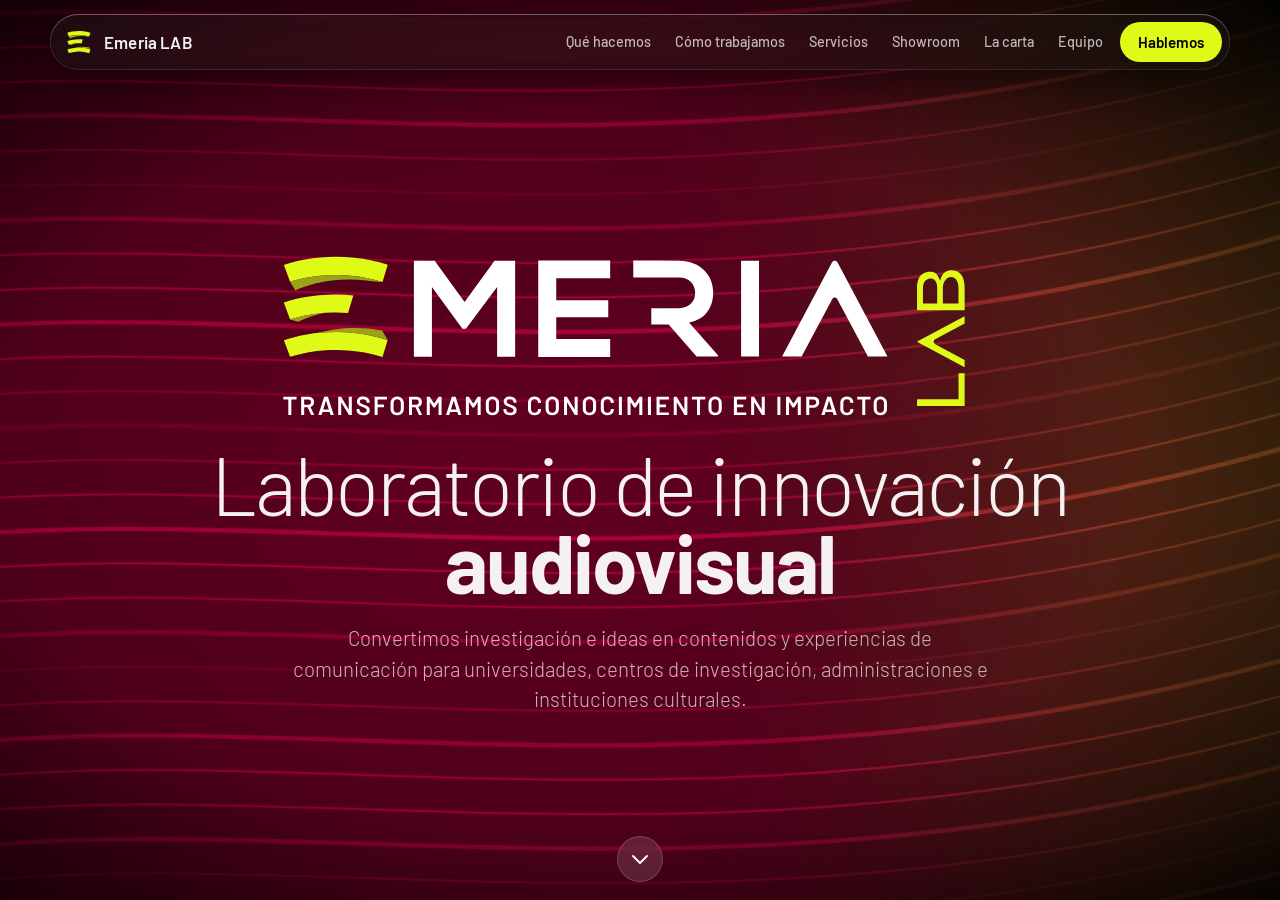
==== commit 53428db1: "Quita la firma de la portada y devuelve el párrafo La primera pantalla vuelve al texto de siempre, s" ====
--- a/index.html
+++ b/index.html
@@ -14,7 +14,7 @@
   <link rel="preload" href="assets/fonts/barlow-700.woff2" as="font" type="font/woff2" crossorigin>
   <link rel="stylesheet" href="assets/fonts/barlow.css">
   <link rel="stylesheet" href="carta.css?v=20261118m">
-  <link rel="stylesheet" href="emeria.css?v=20261118o">
+  <link rel="stylesheet" href="emeria.css?v=20261118p">
 </head>
 <body>
   <a class="skip-link" href="#que-hacemos">Ir al contenido</a>
@@ -72,143 +72,7 @@
             <img class="hero-logo" src="assets/brand/emeria-lab-logo-transparente.svg" width="612" height="284" alt="Emeria LAB. Transformamos conocimiento en impacto">
           </div>
           <h1 class="display">Laboratorio de innovación <b>audiovisual</b></h1>
-          <p class="sr-only">Ciencia, impacto.</p>
-          <svg class="hero-board" viewBox="110 300 840 115" aria-hidden="true">
-            <svg class="ink" x="123" y="328" width="48" height="74" viewBox="0 0 48 74" style="animation-delay:1.25s">
-              <g transform="translate(0,74) scale(0.1,-0.1)">
-                <path d="M260 705 c-63 -20 -120 -72 -158 -143 -89 -168 -100 -305 -34 -441
-22 -45 37 -61 72 -79 115 -60 294 11 316 125 5 26 2 34 -21 49 -28 18 -28 18
--49 -10 -66 -87 -110 -108 -185 -90 -30 7 -40 18 -60 58 -48 96 -26 239 52
-358 38 55 61 75 109 89 25 7 34 3 60 -22 35 -33 50 -36 72 -13 21 20 20 32 -4
-71 -33 54 -95 72 -170 48z"/>
-              </g>
-            </svg>
-            <svg class="ink" x="178" y="338" width="15" height="55" viewBox="0 0 15 55" style="animation-delay:1.44s">
-              <g transform="translate(0,55) scale(0.1,-0.1)">
-                <path d="M41 511 c-6 -10 -11 -112 -12 -229 -2 -183 0 -214 15 -236 19 -29 38
--33 59 -12 11 12 15 61 19 233 3 120 1 228 -3 241 -11 28 -63 31 -78 3z"/>
-              </g>
-            </svg>
-            <svg class="ink ink-dot" x="180" y="315" width="12" height="12" viewBox="0 0 12 12" style="animation-delay:1.62s;animation-duration:.14s">
-              <g transform="translate(0,12) scale(0.1,-0.1)">
-                <path d="M32 88 c-16 -16 -15 -33 4 -52 22 -23 43 -20 56 9 19 41 -28 75 -60
-43z"/>
-              </g>
-            </svg>
-            <svg class="ink" x="199" y="328" width="41" height="59" viewBox="0 0 41 59" style="animation-delay:1.68s">
-              <g transform="translate(0,59) scale(0.1,-0.1)">
-                <path d="M193 549 c-54 -27 -108 -87 -142 -158 -23 -49 -26 -68 -26 -161 0
--119 14 -157 68 -190 39 -24 80 -25 138 -5 96 34 168 100 153 140 -12 30 -43
-26 -109 -14 -89 -53 -123 -60 -147 -31 -13 16 -18 36 -16 64 3 38 7 42 63 74
-33 18 76 49 96 68 38 37 79 109 79 138 0 29 -28 72 -55 84 -36 17 -54 15 -102
--9z m33 -124 c-28 -36 -63 -61 -73 -51 -9 9 47 77 71 86 31 12 32 4 2 -35z"/>
-              </g>
-            </svg>
-            <svg class="ink" x="240" y="331" width="38" height="52" viewBox="0 0 38 52" style="animation-delay:1.87s">
-              <g transform="translate(0,52) scale(0.1,-0.1)">
-                <path d="M198 485 c-15 -8 -38 -34 -52 -58 -19 -30 -26 -36 -26 -22 0 29 -28
-65 -50 65 -35 0 -44 -38 -48 -210 -5 -197 5 -240 57 -240 38 0 41 5 81 165 34
-136 64 210 80 200 6 -4 10 -61 10 -129 0 -160 8 -214 32 -227 24 -13 57 -2 66
-21 10 27 -4 307 -18 363 -20 76 -71 104 -132 72z"/>
-              </g>
-            </svg>
-            <svg class="ink" x="283" y="327" width="43" height="52" viewBox="0 0 43 52" style="animation-delay:2.05s">
-              <g transform="translate(0,52) scale(0.1,-0.1)">
-                <path d="M185 481 c-49 -22 -110 -88 -138 -150 -32 -68 -31 -192 1 -244 63
--100 174 -88 304 32 47 43 58 59 56 80 -5 45 -40 38 -123 -23 -119 -86 -162
--85 -172 7 -9 73 33 169 88 201 21 12 32 13 57 4 38 -15 62 2 62 43 0 22 -8
-34 -32 49 -40 24 -52 25 -103 1z"/>
-              </g>
-            </svg>
-            <svg class="ink" x="330" y="330" width="15" height="50" viewBox="0 0 15 50" style="animation-delay:2.24s">
-              <g transform="translate(0,50) scale(0.1,-0.1)">
-                <path d="M50 466 c-14 -18 -34 -281 -26 -350 9 -82 44 -116 81 -79 14 13 16
-28 12 67 -3 28 -2 114 3 191 4 78 4 149 -1 162 -10 27 -50 31 -69 9z"/>
-              </g>
-            </svg>
-            <svg class="ink ink-dot" x="335" y="310" width="12" height="12" viewBox="0 0 12 12" style="animation-delay:2.42s;animation-duration:.14s">
-              <g transform="translate(0,12) scale(0.1,-0.1)">
-                <path d="M24 86 c-15 -40 21 -80 53 -60 38 24 22 74 -24 74 -13 0 -26 -6 -29
--14z"/>
-              </g>
-            </svg>
-            <svg class="ink" x="353" y="324" width="58" height="50" viewBox="0 0 58 50" style="animation-delay:2.48s">
-              <g transform="translate(0,50) scale(0.1,-0.1)">
-                <path d="M172 454 c-86 -43 -137 -129 -148 -253 -8 -84 12 -143 57 -167 43
--22 72 -17 123 21 l46 36 38 -31 c54 -43 92 -46 187 -13 66 23 81 32 83 51 8
-54 -32 62 -140 28 -44 -14 -49 -14 -70 4 -22 17 -23 25 -24 155 -1 130 -2 138
--25 160 -38 37 -67 39 -127 9z m48 -144 c0 -62 -9 -92 -49 -152 -14 -23 -31
--38 -44 -38 -18 0 -19 5 -14 63 3 34 13 79 22 100 16 38 59 87 76 87 5 0 9
--27 9 -60z"/>
-              </g>
-            </svg>
-            <svg class="ink ink-arrow" x="412" y="320" width="191" height="45" viewBox="0 0 191 45" style="animation-delay:2.79s;animation-duration:.72s">
-              <g transform="translate(0,45) scale(0.1,-0.1)">
-                <path d="M537 414 c-132 -18 -219 -43 -366 -105 -79 -33 -127 -60 -137 -75
--32 -48 4 -103 48 -74 162 103 402 167 669 177 204 8 295 -9 593 -109 131 -44
-255 -87 275 -95 34 -15 35 -16 14 -24 -12 -4 -25 -20 -29 -35 -12 -46 14 -56
-136 -52 183 7 195 36 64 161 -88 84 -157 137 -180 137 -12 0 -49 -40 -56 -62
--3 -8 -53 7 -141 40 -152 58 -287 95 -422 117 -110 18 -334 18 -468 -1z"/>
-              </g>
-            </svg>
-            <svg class="ink" x="614" y="318" width="54" height="55" viewBox="0 0 54 55" style="animation-delay:3.30s">
-              <g transform="translate(0,55) scale(0.1,-0.1)">
-                <path d="M345 520 c-38 -4 -115 -8 -170 -9 -106 -1 -125 -8 -125 -47 0 -36 25
--47 96 -45 53 2 65 -1 71 -15 11 -28 -13 -255 -27 -264 -7 -5 -38 -11 -68 -15
--85 -11 -102 -20 -102 -54 0 -47 25 -55 123 -36 45 9 128 22 185 30 57 8 108
-17 113 20 16 11 10 54 -10 65 -11 5 -45 10 -75 10 -56 0 -56 0 -56 30 0 65 22
-225 32 231 5 4 40 10 77 13 72 8 111 27 111 54 0 42 -26 47 -175 32z"/>
-              </g>
-            </svg>
-            <svg class="ink" x="664" y="318" width="57" height="48" viewBox="0 0 57 48" style="animation-delay:3.49s">
-              <g transform="translate(0,48) scale(0.1,-0.1)">
-                <path d="M444 438 c-11 -13 -40 -50 -63 -83 -24 -33 -50 -65 -58 -72 -24 -19
--58 3 -97 63 -63 94 -116 85 -136 -23 -7 -37 -26 -110 -42 -161 -16 -51 -26
--101 -23 -112 7 -21 46 -37 64 -26 13 8 60 134 68 180 3 20 9 39 14 41 4 3 32
--13 61 -35 71 -54 95 -53 158 8 l50 48 0 -70 c1 -92 27 -156 64 -156 34 0 49
-30 35 67 -7 19 -9 76 -4 174 6 128 4 148 -10 163 -23 23 -58 20 -81 -6z"/>
-              </g>
-            </svg>
-            <svg class="ink" x="721" y="313" width="49" height="53" viewBox="0 0 49 53" style="animation-delay:3.68s">
-              <g transform="translate(0,53) scale(0.1,-0.1)">
-                <path d="M221 495 c-99 -18 -156 -41 -181 -72 -28 -36 -25 -49 19 -93 l39 -38
-7 -124 c4 -68 12 -129 17 -135 15 -18 65 -16 72 3 3 9 6 56 6 105 l0 89 48 0
-c121 1 249 127 210 207 -28 59 -115 80 -237 58z m137 -107 c-44 -65 -119 -81
--165 -35 -15 14 -24 29 -20 33 11 12 71 22 136 23 63 1 63 1 49 -21z"/>
-              </g>
-            </svg>
-            <svg class="ink" x="757" y="318" width="47" height="43" viewBox="0 0 47 43" style="animation-delay:3.86s">
-              <g transform="translate(0,43) scale(0.1,-0.1)">
-                <path d="M248 393 c-8 -10 -27 -43 -40 -74 -14 -31 -55 -90 -90 -130 -95 -109
--101 -120 -82 -147 23 -33 45 -27 94 23 33 34 52 45 75 45 45 0 137 -26 179
--51 29 -17 39 -19 51 -9 23 19 18 46 -19 97 -34 49 -53 95 -80 194 -19 69 -55
-90 -88 52z"/>
-              </g>
-            </svg>
-            <svg class="ink" x="805" y="315" width="38" height="40" viewBox="0 0 38 40" style="animation-delay:4.05s">
-              <g transform="translate(0,40) scale(0.1,-0.1)">
-                <path d="M175 368 c-76 -27 -127 -89 -146 -176 -13 -65 0 -111 42 -147 26 -21
-41 -25 94 -25 123 0 228 62 182 107 -15 15 -22 15 -94 -1 -109 -25 -127 -21
--131 29 -5 75 65 149 106 112 38 -35 92 -6 92 49 0 47 -80 76 -145 52z"/>
-              </g>
-            </svg>
-            <svg class="ink" x="844" y="315" width="52" height="47" viewBox="0 0 52 47" style="animation-delay:4.23s">
-              <g transform="translate(0,47) scale(0.1,-0.1)">
-                <path d="M220 437 c-178 -11 -200 -16 -200 -51 0 -35 32 -54 83 -49 63 6 68
--1 52 -77 -19 -89 -18 -137 5 -188 22 -48 41 -59 76 -44 28 13 31 43 9 82 -8
-14 -14 35 -15 46 0 29 29 156 40 174 5 8 35 17 72 21 130 14 171 36 148 80
--12 22 -18 22 -270 6z"/>
-              </g>
-            </svg>
-            <svg class="ink" x="889" y="321" width="44" height="41" viewBox="0 0 44 41" style="animation-delay:4.42s">
-              <g transform="translate(0,41) scale(0.1,-0.1)">
-                <path d="M200 381 c-83 -26 -155 -98 -174 -174 -9 -39 23 -108 65 -139 72 -54
-181 -65 239 -25 58 39 103 155 86 221 -9 36 -64 96 -103 112 -35 15 -74 17
--113 5z m110 -111 c34 -34 21 -99 -29 -144 -37 -34 -150 -1 -159 47 -4 20 115
-116 146 117 12 0 31 -9 42 -20z"/>
-              </g>
-            </svg>
-          </svg>
+          <p class="lead">Convertimos investigación e ideas en contenidos y experiencias de comunicación para universidades, centros de investigación, administraciones e instituciones culturales.</p>
         </div>
       </div>
     </section>
--- a/emeria.css
+++ b/emeria.css
@@ -514,22 +514,6 @@
   margin-inline: auto;
 }
 
-.hero-board {
-  display: block;
-  width: min(980px, 94%);
-  height: auto;
-  margin-top: clamp(16px, 3vh, 36px);
-  overflow: visible;
-}
-
-.hero-board .ink {
-  fill: #f3efe6;
-}
-
-.hero-board .ink-arrow {
-  fill: #defa16;
-}
-
 .hero-actions {
   display: flex;
   flex-wrap: wrap;
@@ -612,7 +596,7 @@
     animation: mark-in 1.35s cubic-bezier(0.2, 0.7, 0.2, 1) forwards;
   }
 
-  .hero-seq > :not(.hero-mark):not(.hero-board) {
+  .hero-seq > :not(.hero-mark) {
     opacity: 0;
     transform: translateY(18px);
     animation: rise 0.9s cubic-bezier(0.2, 0.7, 0.2, 1) forwards;
@@ -621,14 +605,6 @@
   .hero-seq > :nth-child(2) { animation-delay: 0.55s; }
   .hero-seq > :nth-child(3) { animation-delay: 0.7s; }
   .hero-seq > :nth-child(4) { animation-delay: 0.85s; }
-
-  .hero-board .ink {
-    clip-path: inset(0 100% 0 0);
-    animation-name: ink-write;
-    animation-duration: 0.32s;
-    animation-timing-function: linear;
-    animation-fill-mode: forwards;
-  }
 
   .hero-lines {
     opacity: 0;
@@ -639,10 +615,6 @@
   .light {
     animation: light-in 1.8s ease-out both;
   }
-}
-
-@keyframes ink-write {
-  to { clip-path: inset(0 0 0 0); }
 }
 
 @keyframes mark-in {
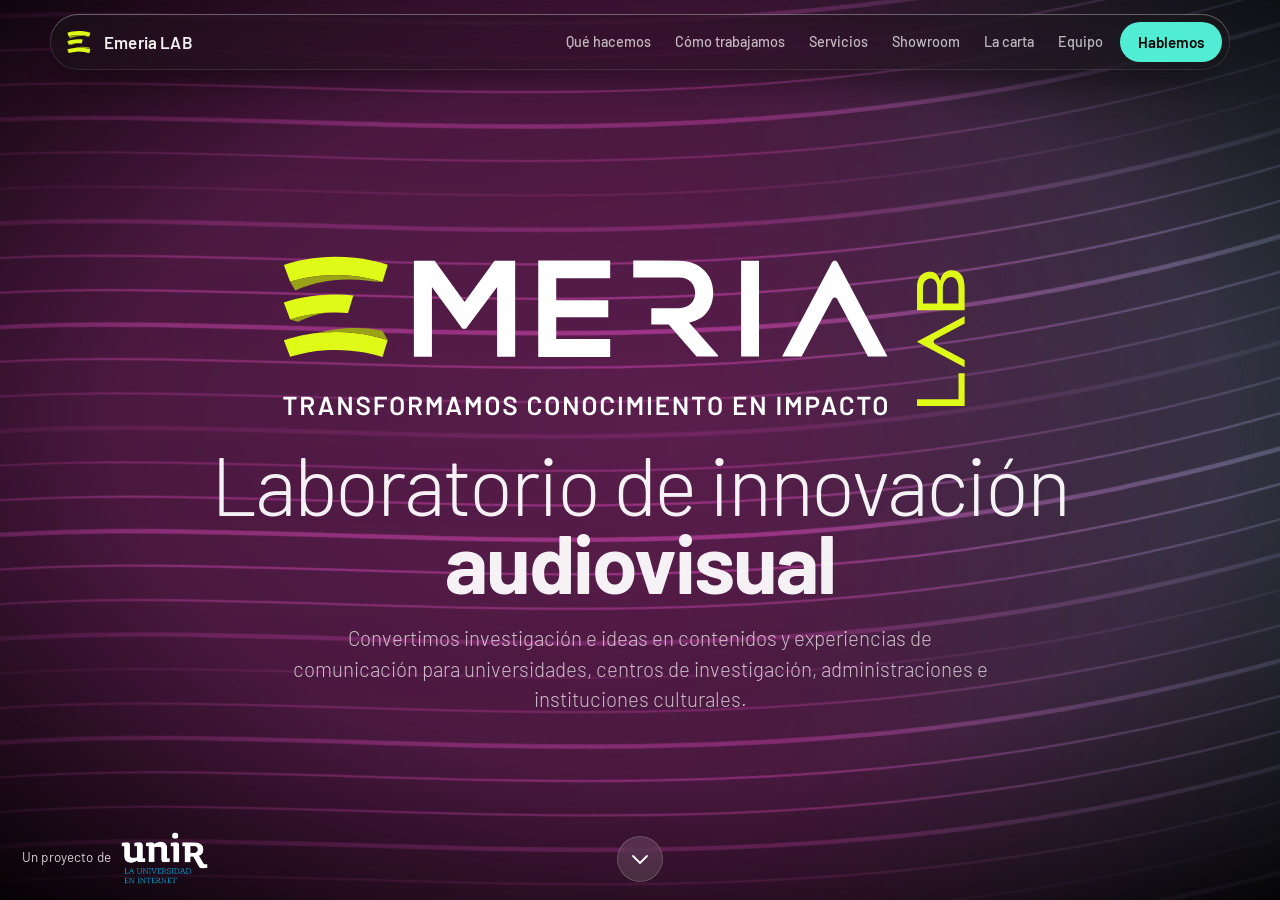
==== commit 610c2194: "Acerca la página al fucsia y al verde azulado de UNIR Añade en la esquina inferior izquierda el text" ====
--- a/index.html
+++ b/index.html
@@ -13,8 +13,8 @@
   <link rel="preload" href="assets/fonts/barlow-300.woff2" as="font" type="font/woff2" crossorigin>
   <link rel="preload" href="assets/fonts/barlow-700.woff2" as="font" type="font/woff2" crossorigin>
   <link rel="stylesheet" href="assets/fonts/barlow.css">
-  <link rel="stylesheet" href="carta.css?v=20261118m">
-  <link rel="stylesheet" href="emeria.css?v=20261118p">
+  <link rel="stylesheet" href="carta.css?v=20261118n">
+  <link rel="stylesheet" href="emeria.css?v=20261118q">
 </head>
 <body>
   <a class="skip-link" href="#que-hacemos">Ir al contenido</a>
@@ -24,10 +24,10 @@
     <svg viewBox="0 0 1600 1000" preserveAspectRatio="xMidYMid slice" id="lightField">
       <defs>
         <linearGradient id="rib-gradient" gradientUnits="userSpaceOnUse" x1="0" y1="0" x2="1600" y2="0">
-          <stop offset="0" stop-color="#f50152"/>
-          <stop offset="0.3" stop-color="#f50152"/>
-          <stop offset="0.85" stop-color="#defa16"/>
-          <stop offset="1" stop-color="#defa16"/>
+          <stop offset="0" stop-color="#e44cc2"/>
+          <stop offset="0.3" stop-color="#e44cc2"/>
+          <stop offset="0.85" stop-color="#51ecd4"/>
+          <stop offset="1" stop-color="#51ecd4"/>
         </linearGradient>
       </defs>
       <g class="ribs glow"></g>
@@ -228,6 +228,11 @@
     </section>
   </main>
 
+  <p class="unir-credit">
+    <span>Un proyecto de</span>
+    <img src="assets/brand/unir.png" width="655" height="392" alt="UNIR. La universidad en internet">
+  </p>
+
   <button class="reel-next" id="reelNext" type="button" aria-label="Siguiente pantalla">
     <svg width="22" height="22" viewBox="0 0 22 22" aria-hidden="true"><path d="M4 8l7 7 7-7" fill="none" stroke="currentColor" stroke-width="1.8" stroke-linecap="round" stroke-linejoin="round"/></svg>
   </button>
--- a/carta.css
+++ b/carta.css
@@ -60,7 +60,7 @@
 }
 
 .carta-exit:hover {
-  color: #defa16;
+  color: #51ecd4;
 }
 
 .carta-stage {
--- a/emeria.css
+++ b/emeria.css
@@ -1,14 +1,14 @@
 /* ─────────────────────────────────────────────────────────────────────
    Emeria LAB · portada
-   Tokens del manual de identidad: negro, lima y magenta; tipografía Barlow.
+   Negro de fondo, fucsia y verde azulado de la paleta UNIR. Tipografía Barlow.
    ───────────────────────────────────────────────────────────────────── */
 
 :root {
   --black: #000000;
-  --lime: #defa16;
-  --lime-deep: #9aa217;
-  --magenta: #f50152;
-  --magenta-deep: #a3003a;
+  --lime: #51ecd4;
+  --lime-deep: #00837f;
+  --magenta: #e44cc2;
+  --magenta-deep: #b74287;
 
   --text: rgba(255, 255, 255, 0.94);
   --text-soft: rgba(255, 255, 255, 0.7);
@@ -1362,7 +1362,7 @@
 select.input {
   appearance: none;
   padding-right: 42px;
-  background-image: url("data:image/svg+xml,%3Csvg xmlns='http://www.w3.org/2000/svg' width='14' height='9' viewBox='0 0 14 9'%3E%3Cpath d='M1 1l6 6 6-6' fill='none' stroke='%23defa16' stroke-width='2' stroke-linecap='round'/%3E%3C/svg%3E");
+  background-image: url("data:image/svg+xml,%3Csvg xmlns='http://www.w3.org/2000/svg' width='14' height='9' viewBox='0 0 14 9'%3E%3Cpath d='M1 1l6 6 6-6' fill='none' stroke='%2351ecd4' stroke-width='2' stroke-linecap='round'/%3E%3C/svg%3E");
   background-repeat: no-repeat;
   background-position: right 16px center;
 }
@@ -1854,6 +1854,27 @@
   display: none;
 }
 
+.unir-credit {
+  position: fixed;
+  left: 22px;
+  bottom: 16px;
+  z-index: 35;
+  display: flex;
+  align-items: center;
+  gap: 10px;
+  margin: 0;
+  color: rgba(255, 255, 255, 0.82);
+  font-size: 0.84rem;
+  font-weight: 400;
+  line-height: 1;
+  letter-spacing: 0.01em;
+}
+
+.unir-credit img {
+  width: auto;
+  height: 52px;
+}
+
 .showroom {
   display: grid;
   grid-template-columns: 1fr 1fr;
@@ -2013,6 +2034,18 @@
 }
 
 @media (max-width: 720px) {
+  .unir-credit {
+    left: 12px;
+    bottom: 14px;
+    gap: 7px;
+    max-width: calc(50% - 36px);
+    font-size: 0.72rem;
+  }
+
+  .unir-credit img {
+    height: 34px;
+  }
+
   .reel > .band,
   .reel > .band.hero {
     padding-top: calc(var(--nav-h) + 8px);
